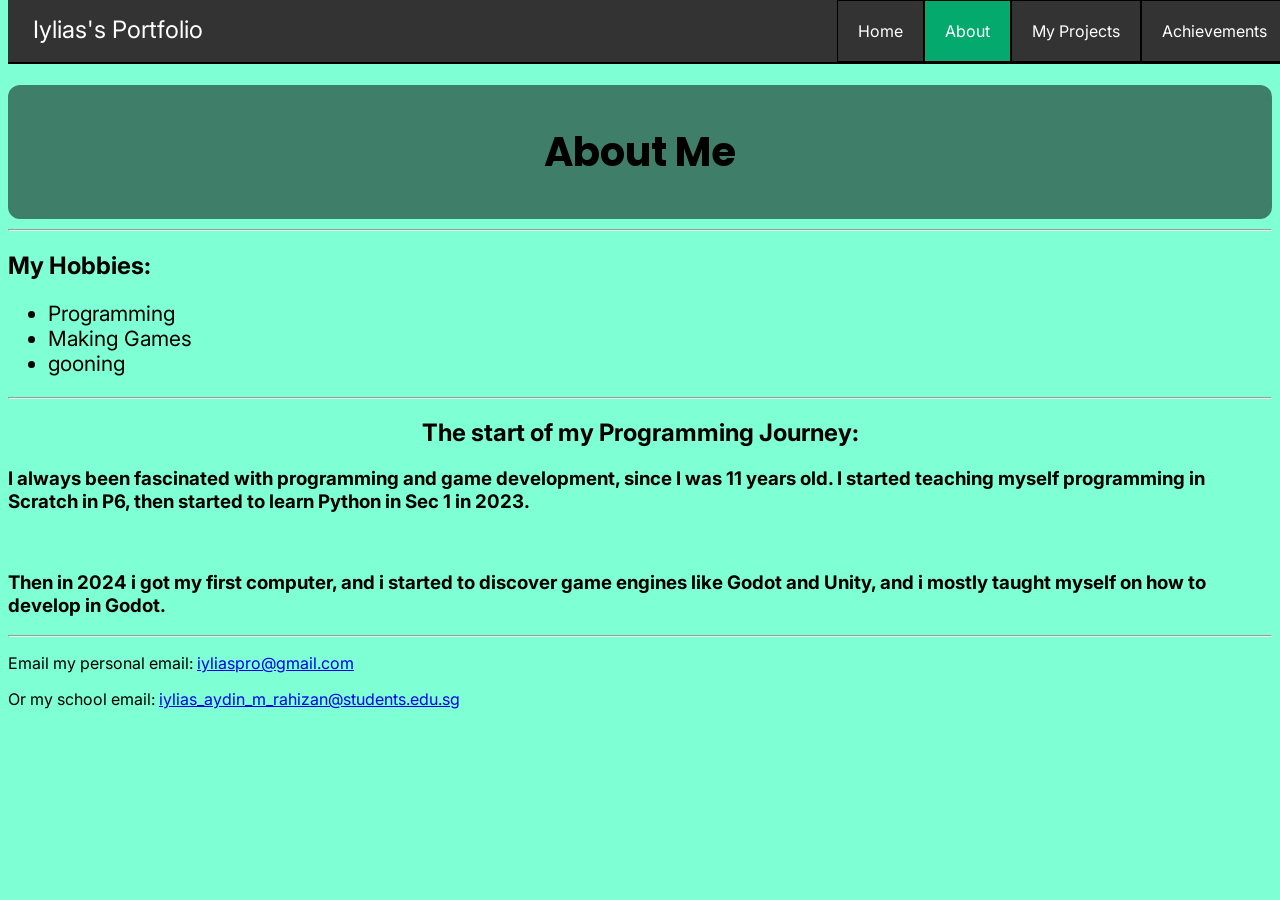
==== about.html @ bb9ad752 "All Unfinished html + images idk" ====
<!DOCTYPE html>
<html lang="en">
<head>
    <meta charset="UTF-8">
    <meta name="viewport" content="width=device-width, initial-scale=1.0">
    <title>Iylias's Portfolio</title>
    <link rel="stylesheet" href="about-styles.css">
    <link rel="stylesheet" href="navbar.css">
    <link rel="icon" type="image/x-icon" href="garry.jpg">
    <link href="https://fonts.googleapis.com/css2?family=Inter:wght@400;600&family=Poppins:wght@400;700&display=swap" rel="stylesheet">
</head>
<body>
    <nav>
        <ul class="navbar">
            <li class="title">Iylias's Portfolio</li>
            <li><a href="achievements.html">Achievements</a></li>
            <li><a href="projects.html">My Projects</a></li>
            <li><a href="about.html" class="active">About</a></li>
            <li><a href="home.html">Home</a></li>
        </ul>
    </nav>
    <header>
        <div class="text-box centered-text-box">
            <h1>About Me</h1>
        </div>
    </header>
    <hr>
    <section class="first-section">
        <h1>My Hobbies:</h1>
        <ul style="font-size: 21px;">
            <li>Programming</li>
            <li>Making Games</li>
            <li>gooning</li>
        </ul>
    </section>
    <hr>
    <section class="story-section">
        <div>
            <h1 style="text-align: center;">The start of my Programming Journey: </h1>
            <h3>I always been fascinated with programming and game development, since I was 11 years old. I started teaching myself programming in Scratch in P6, then started to learn Python in Sec 1 in 2023.</h3>
            <br>
            <h3>Then in 2024 i got my first computer, and i started to discover game engines like Godot and Unity, and i mostly taught myself on how to develop in Godot.</h3>
        </div>
    </section>

    <footer>
        <hr>
        <p>Email my personal email: <a href="mailto:iyliaspro@gmail.com">iyliaspro@gmail.com</a></p>
        <p>Or my school email: <a href="mailto:iylias_aydin_m_rahizan@students.edu.sg">iylias_aydin_m_rahizan@students.edu.sg</a></p>
    </footer>
</body>
</html>
---- about-styles.css ----
header {
    margin-top: 85px;
}

header h1 {
    font-size: 40px;
    font-family: 'Poppins', sans-serif;
}

body {
    background-color: aquamarine;
    font-family: 'Inter', sans-serif;
}

.text-box {
    background: rgba(0, 0, 0, 0.5);
    padding: 10px;
    border-radius: 12px;
    display: inline-block;
    margin-bottom: 10px;
}


.centered-text-box {
    display: block;          
    text-align: center;      
    margin-left: auto;       
    margin-right: auto;
}
---- navbar.css ----
/*body {
    font-family: 'Helvetica';
}*/

.active {
    background-color: #04AA6D;
}

.navbar {
    list-style-type: none;
    position: fixed;
    top: 0;
    margin: 0;
    padding: 0;
    width: 100%;
    border-bottom: 2px solid black;
    background-color: #333;
    z-index: 9999;
}

.navbar li {
    float: right;
    border: 1px solid black;
}

.navbar li.title {
    float: left;
    border: none;
    color: white;
    font-size: 150%;
    margin-left: 25px;
    line-height: 60px;
}

.navbar li a {
    display: block;
    text-decoration: none;
    padding: 20px;
    color: white;
    transform: translate(0, 0);
    transition: all 0.7s;
    position: relative;
}


.navbar li a:hover:not(.active) {
    transform: translate(0, 10px);
    background-color: grey;
    box-shadow: 0 -10px 5px powderblue;
}
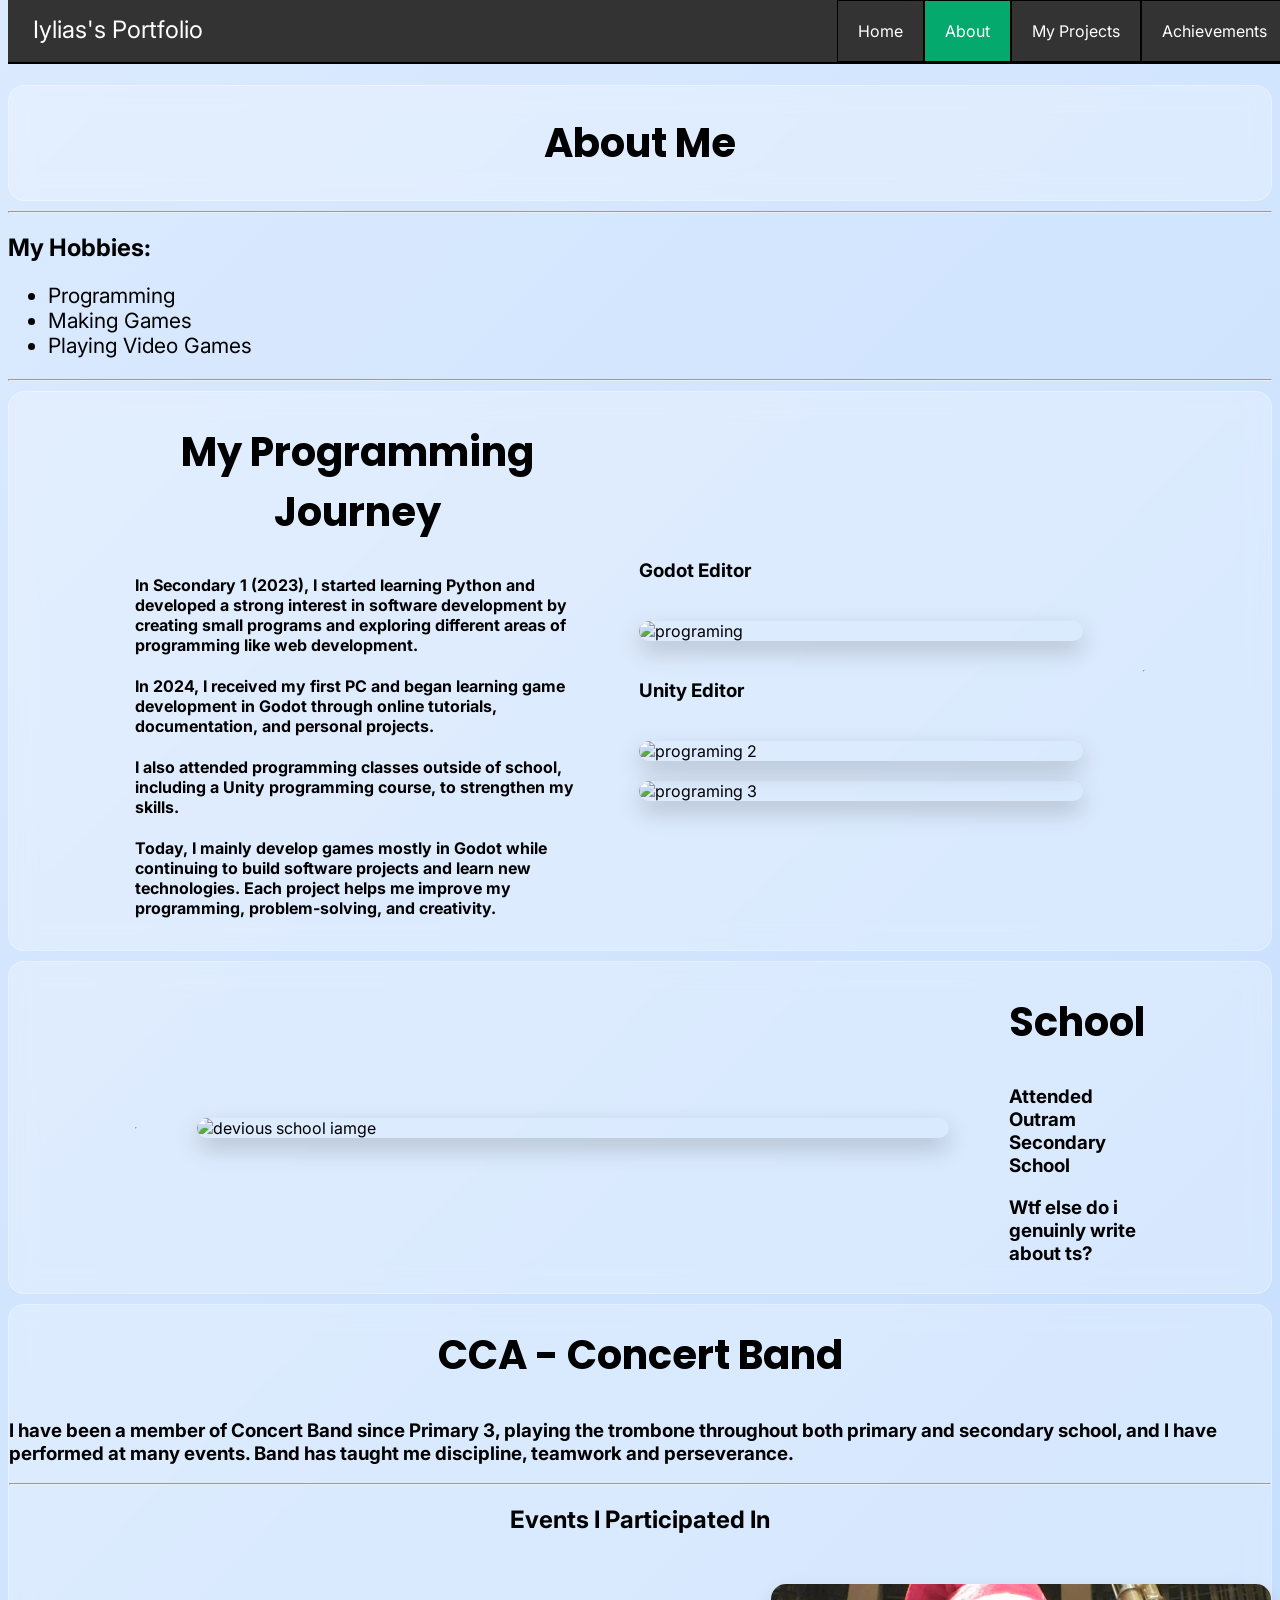
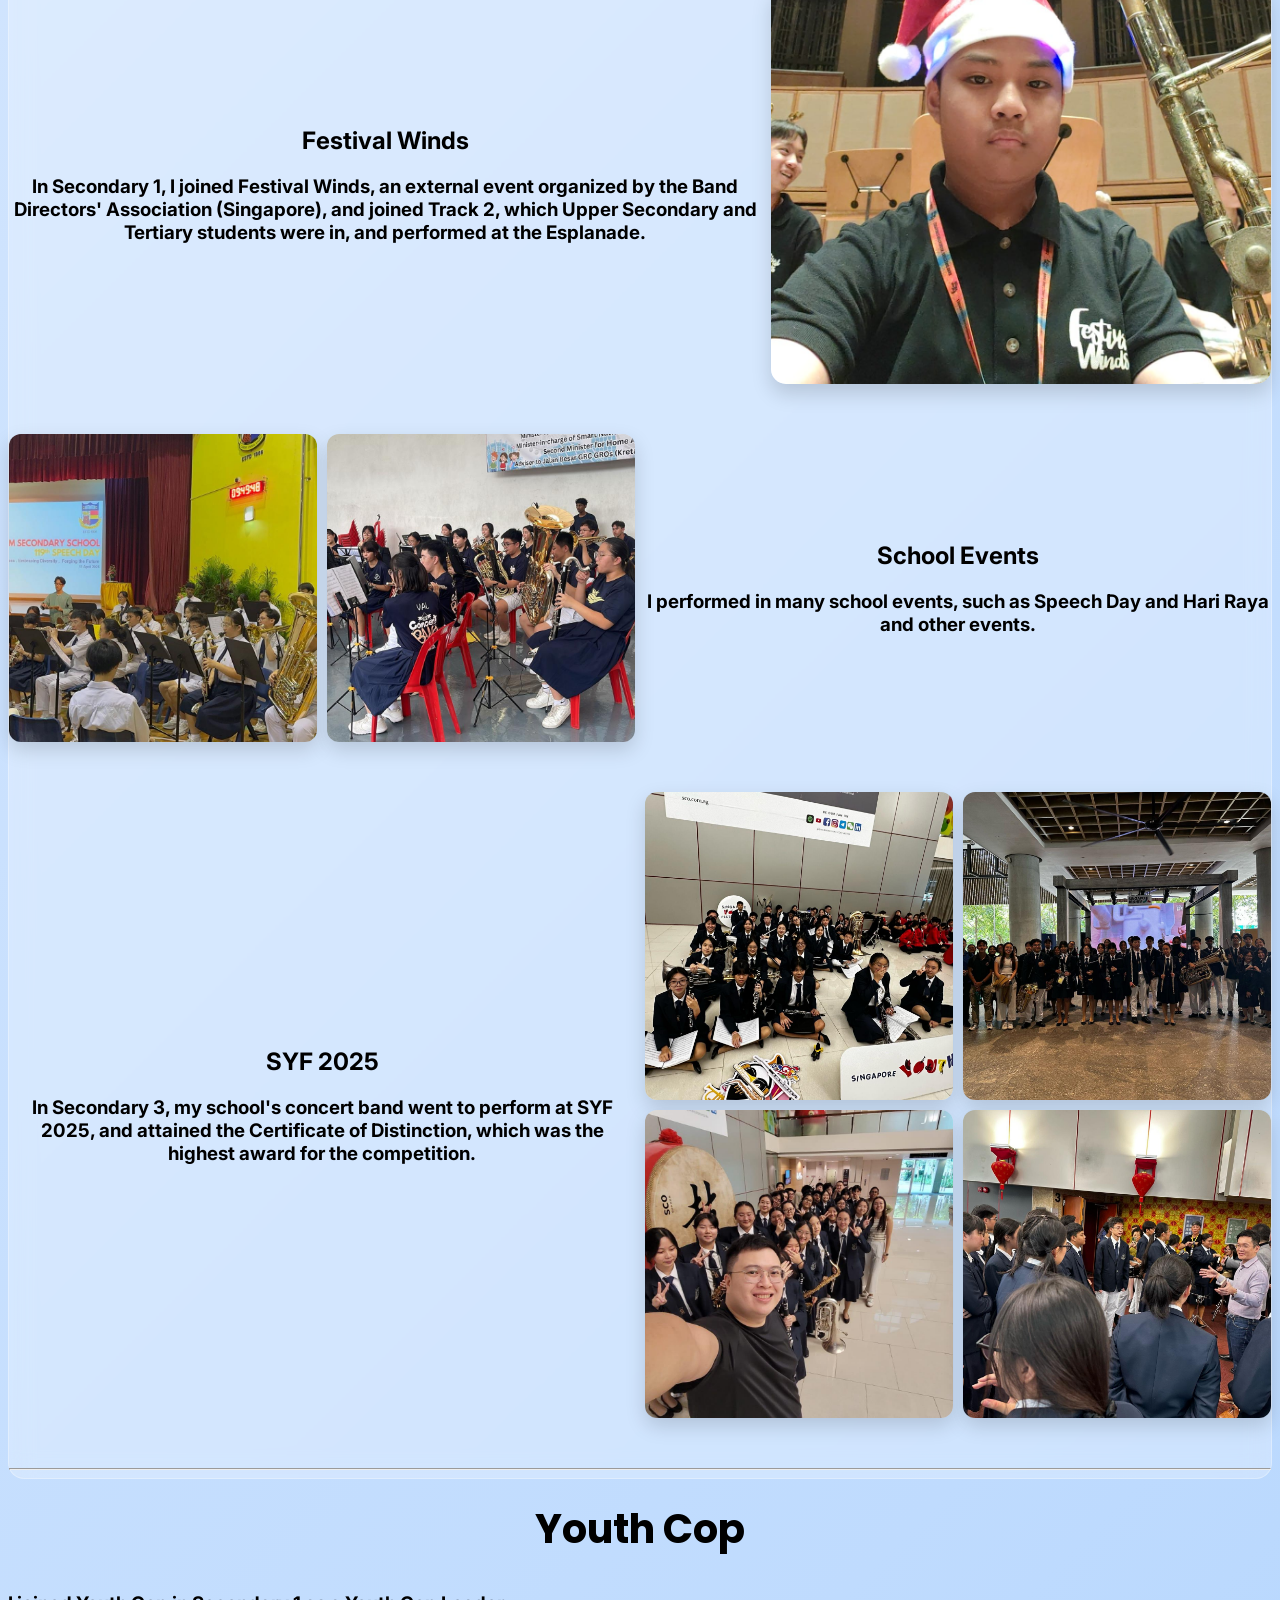
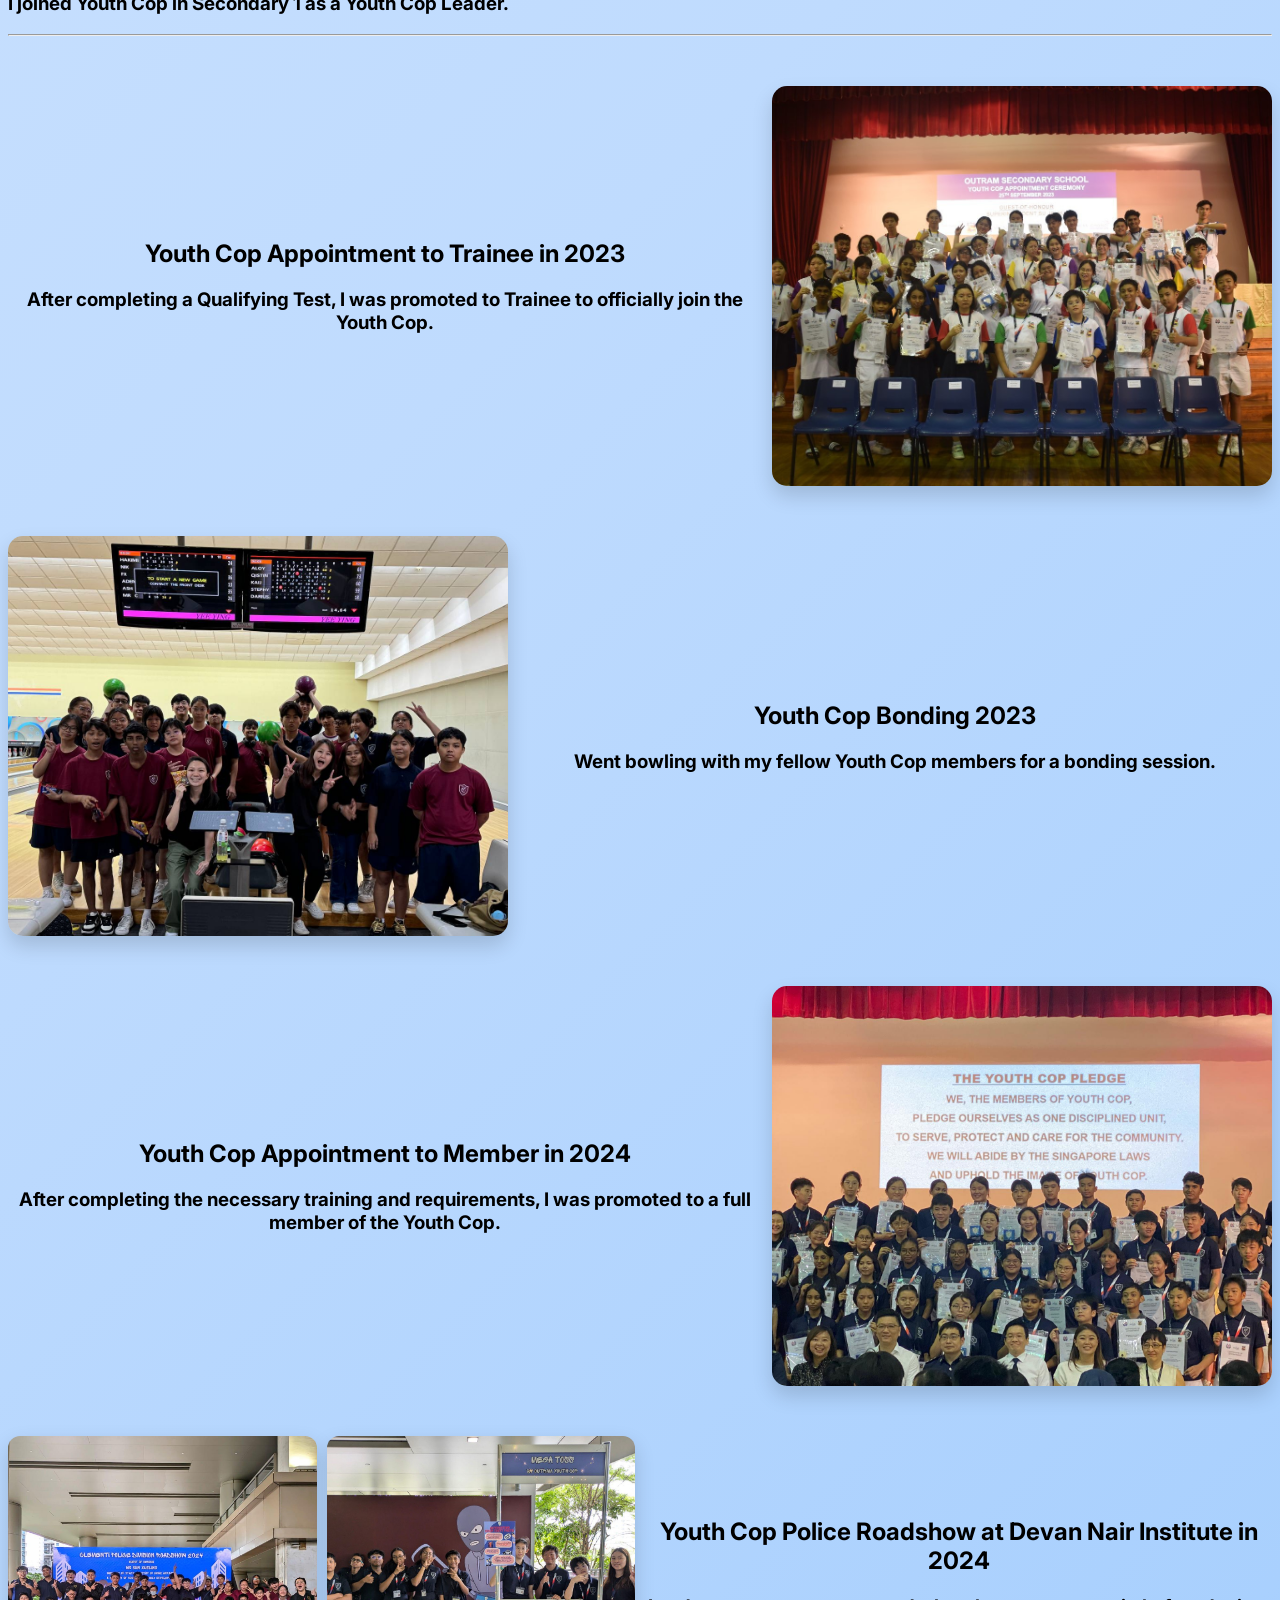
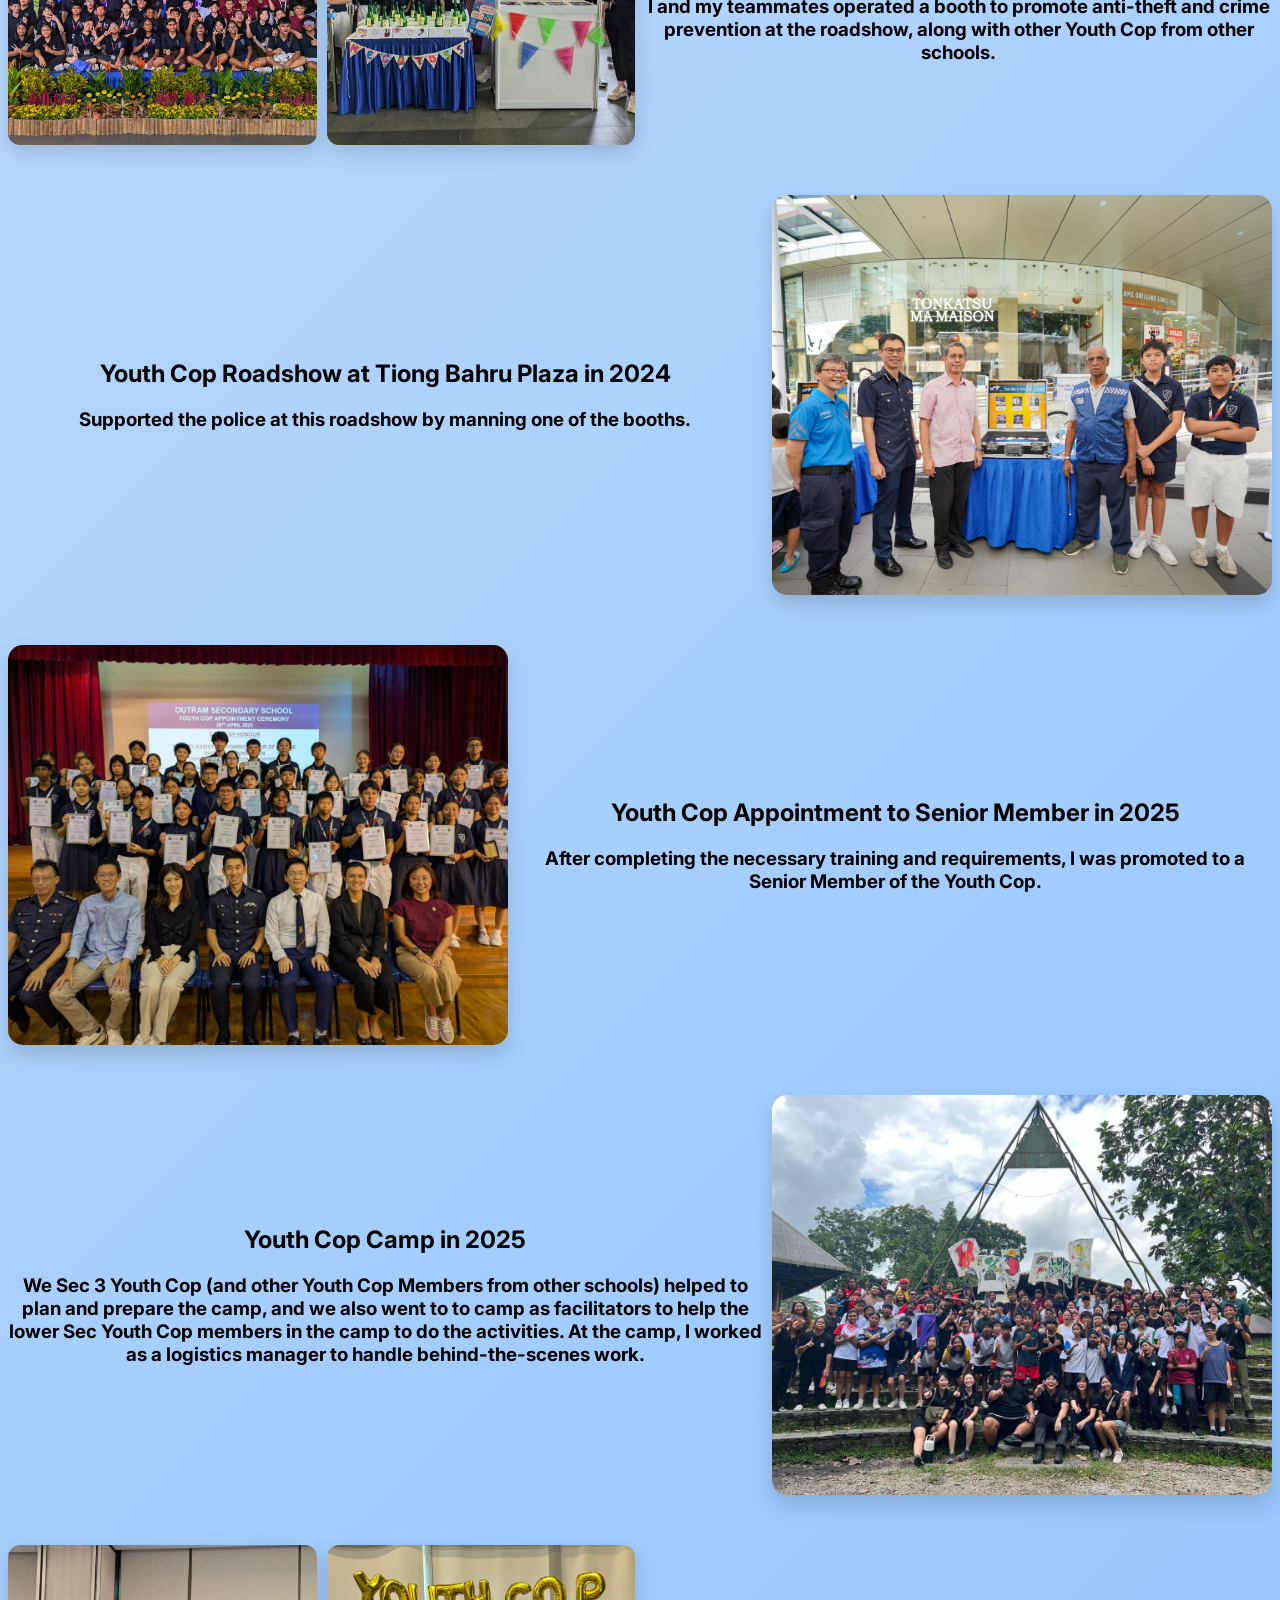
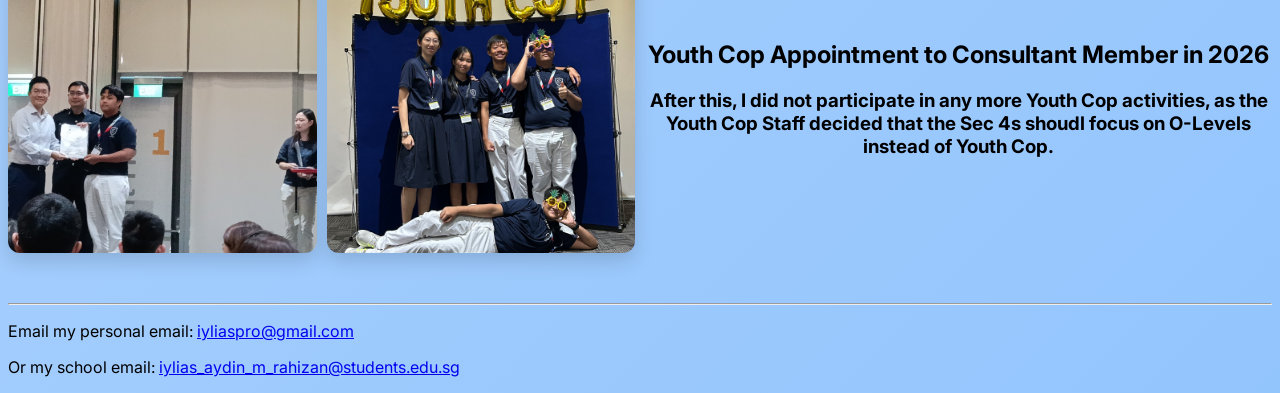
==== commit 641c72b8: "Added images and updated about and projects page thats it" ====
--- a/about.html
+++ b/about.html
@@ -16,7 +16,7 @@
             <li><a href="achievements.html">Achievements</a></li>
             <li><a href="projects.html">My Projects</a></li>
             <li><a href="about.html" class="active">About</a></li>
-            <li><a href="home.html">Home</a></li>
+            <li><a href="index.html">Home</a></li>
         </ul>
     </nav>
     <header>
@@ -30,16 +30,212 @@
         <ul style="font-size: 21px;">
             <li>Programming</li>
             <li>Making Games</li>
-            <li>gooning</li>
+            <li>Playing Video Games</li>
         </ul>
     </section>
     <hr>
-    <section class="story-section">
-        <div>
-            <h1 style="text-align: center;">The start of my Programming Journey: </h1>
-            <h3>I always been fascinated with programming and game development, since I was 11 years old. I started teaching myself programming in Scratch in P6, then started to learn Python in Sec 1 in 2023.</h3>
-            <br>
-            <h3>Then in 2024 i got my first computer, and i started to discover game engines like Godot and Unity, and i mostly taught myself on how to develop in Godot.</h3>
+    <section class="info-section">
+        <div class="text">
+            <h1 class="section-title">My Programming Journey</h1>
+            <h4>
+                In Secondary 1 (2023), I started learning Python and developed a strong interest in software development by creating small programs and exploring different areas of programming like web development.
+            </h4>
+
+            <h4>
+                In 2024, I received my first PC and began learning game development in Godot through online tutorials, documentation, and personal projects.
+            </h4>
+
+            <h4>
+                I also attended programming classes outside of school, including a Unity programming course, to strengthen my skills.
+            </h4>
+
+            <h4>
+                Today, I mainly develop games mostly in Godot while continuing to build software projects and learn new technologies. Each project helps me improve my programming, problem-solving, and creativity.
+            </h4>
+        </div>
+        <div class="img-column">
+            <h3>Godot Editor</h3>
+            <img src="Screenshots/godot editor screenshot .png" alt="programing">
+            <h3>Unity Editor</h3>
+            <img src="Screenshots/Unity Editor Screenshot.png" alt="programing 2">
+            <img src="Screenshots/unity code screenshot.png" alt="programing 3">
+        </div>
+    
+        <hr>
+    </section>
+
+    <section class="info-section reverse">
+        <div class="text">
+            <h1 class="section-title">School</h1>
+            <h3>Attended Outram Secondary School</h3>
+            <h3>Wtf else do i genuinly write about ts?</h3>
+        </div>
+        <img alt="devious school iamge">
+        <hr>
+    </section>
+
+    <section class="CCA-section">
+        <!-- <div class="text">
+            <h1 class="section-title">CCA - Concert Band</h1>
+            <h3>I have been in the Concert Band CCA since I was in Primary 3, and I played the Trombone, even in Secondary School.</h3>
+            <h3>I was pretty good at playing the Trombone, so in Secondary 1 I joined the Festival Winds, which was an external event
+                organized by the Band Directors' Association (Singapore), and joined Track 2, which Upper Secondary and Tertiary students were in, 
+                and performed at the Esplanade.
+            </h3>
+            <h3>I performed in many school events, such as Speech Day and Hari Raya.</h3>
+            <h3>Then in Secondary 3, my school's concert band went to perform at SYF 2025, and attained the 
+                Certificate of Distinction, which was the highest award for the competition.
+            </h3>
+        </div> -->
+
+        <h1 class="section-title">CCA - Concert Band</h1>
+        
+        <div class="cca-intro">
+            <h3>
+                I have been a member of Concert Band since Primary 3, playing the
+            trombone throughout both primary and secondary school, and I have performed at many events. Band has
+            taught me discipline, teamwork and perseverance.
+            </h3>
+        </div>
+        <hr>
+        <h1 style="text-align: center;"> Events I Participated In</h1>
+        <div class="cca-event">
+            <div class="event-text">
+                <h1>Festival Winds</h1>
+                <h3>
+                    In Secondary 1, I joined Festival Winds, an external event organized by the Band Directors' Association (Singapore), 
+                    and joined Track 2, which Upper Secondary and Tertiary students were in, and performed at the Esplanade.
+                </h3>
+            </div>
+
+            <img src="Images/me at festival winds.jpeg" alt="me at festival winds">
+        </div>
+
+        <div class="cca-event reverse">
+            <div class="event-text">
+                <h1>School Events</h1>
+                <h3>
+                    I performed in many school events, such as Speech Day and Hari Raya and other events.
+                </h3>
+            </div>
+
+            <div class="img-grid">
+                <img src="Images/band speech day.jpeg" alt="me at speech day">
+                <img src="Images/band event 2.jpeg" alt="me at hari raya">
+            </div>
+        </div>
+
+        <div class="cca-event">
+            <div class="event-text">
+                <h1>SYF 2025</h1>
+                <h3>
+                    In Secondary 3, my school's concert band went to perform at SYF 2025, and attained the 
+                    Certificate of Distinction, which was the highest award for the competition.
+                </h3>
+            </div>
+
+           <div class="img-grid">
+                <img src="Images/band syf 1.jpeg" alt="me at SYF 2025">
+                <img src="Images/band syf 2.jpeg" alt="me at SYF 2025">
+                <img src="Images/band syf 3.jpeg" alt="me at SYF 2025">
+                <img src="Images/band image 4.jpeg" alt="me at SYF 2025">
+            </div>
+        </div>
+        <hr>
+    </section>
+
+    <section class="cca-section">
+        <h1 class="section-title">Youth Cop</h1>
+        <div class="cca-intro">
+            <h3>I joined Youth Cop in Secondary 1 as a Youth Cop Leader.</h3>
+        </div>
+        <hr>
+        <div class="cca-event">
+            <div class="event-text">
+                <h1>Youth Cop Appointment to Trainee in 2023</h1>
+                <h3>After completing a Qualifying Test, I was promoted to Trainee to officially join the Youth Cop.</h3>
+            </div>
+
+            <img src="Images/ycop trainee appt.jpeg" alt="me at youth cop appointment">
+        </div>
+
+        <div class="cca-event reverse">
+            <div class="event-text">
+                <h1>Youth Cop Bonding 2023</h1>
+                <h3>Went bowling with my fellow Youth Cop members for a bonding session.</h3>
+            </div>
+
+            <img src="Images/ycop 2023 bonding.jpeg" alt="me at youth cop bonding">
+        </div>
+
+        <div class="cca-event">
+            <div class="event-text">
+                <h1>Youth Cop Appointment to Member in 2024</h1>
+                <h3>After completing the necessary training and requirements, I was promoted to a full member of the Youth Cop.</h3>
+            </div>
+
+            <img src="Images/ycop member appt.jpg" alt="me at youth cop member appointment">
+        </div>
+
+        <div class="cca-event reverse">
+            <div class="event-text">
+                <h1>Youth Cop Police Roadshow at Devan Nair Institute in 2024</h1>
+                <h3>I and my teammates operated a booth to promote 
+                    anti-theft and crime prevention at the roadshow, 
+                    along with other Youth Cop from other schools.
+                </h3>
+            </div>
+
+            <div class="img-grid">
+                <img src="Images/ycop police roadshow at devan nair.jpeg" alt="me at youth cop roadshow">
+                <img src="Images/ycop police roadshow at dn booth.jpeg" alt="me at youth cop roadshow">
+            </div>
+        </div>
+
+        <div class="cca-event">
+            <div class="event-text">
+                <h1>Youth Cop Roadshow at Tiong Bahru Plaza in 2024</h1>
+                <h3>Supported the police at this roadshow by manning one of the booths.</h3>
+            </div>
+
+            <img src="Images/ycop roadshow at TBP.jpeg" alt="me at youth cop roadshow at TBP">
+        </div>
+
+        <div class="cca-event reverse">
+            <div class="event-text">
+                <h1>Youth Cop Appointment to Senior Member in 2025</h1>
+                <h3>After completing the necessary training and requirements, 
+                    I was promoted to a Senior Member of the Youth Cop.</h3>
+            </div>
+
+            <img src="Images/ycop senior appt.jpeg" alt="me at youth cop senior member appointment">
+        </div>
+
+        <div class="cca-event">
+            <div class="event-text">
+                <h1>Youth Cop Camp in 2025</h1>
+                <h3>We Sec 3 Youth Cop (and other Youth Cop Members from other schools)
+                    helped to plan and prepare the camp, and we also went to to camp 
+                    as facilitators to help the lower Sec Youth Cop members in the camp to 
+                    do the activities. At the camp, I worked as a logistics manager to handle
+                    behind-the-scenes work.
+                </h3>
+            </div>
+
+            <img src="Images/ycop camp 2025.jpg" alt="me at youth cop camp">
+        </div>
+
+        <div class="cca-event reverse">
+            <div class="event-text">
+                <h1>Youth Cop Appointment to Consultant Member in 2026</h1>
+                <h3>After this, I did not participate in any more Youth Cop activities, as the Youth Cop Staff decided that the Sec 4s shoudl 
+                    focus on O-Levels instead of Youth Cop.
+                </h3>
+            </div>
+            <div class="img-grid">
+                <img src="Images/ycop consultant appt 2.jpeg" alt="me on stage or smth">
+                <img src="Images/ycop consultant image 1.jpg" alt="me with the bluds">
+            </div>
         </div>
     </section>
 
--- a/about-styles.css
+++ b/about-styles.css
@@ -8,22 +8,139 @@
 }
 
 body {
-    background-color: aquamarine;
+    background: linear-gradient(135deg, #dbeafe, #bfdbfe, #93c5fd);
     font-family: 'Inter', sans-serif;
 }
 
-.text-box {
+/*.text-box {
     background: rgba(0, 0, 0, 0.5);
     padding: 10px;
     border-radius: 12px;
     display: inline-block;
     margin-bottom: 10px;
+}*/
+
+.text-box,
+.info-section,
+.CCA-section {
+    background: rgba(255,255,255,0.25);
+    backdrop-filter: blur(12px);
+    border: 1px solid rgba(255,255,255,0.3);
+    border-radius: 16px;
+    margin-top: 10px;
+    margin-bottom: 10px;
 }
-
 
 .centered-text-box {
     display: block;          
     text-align: center;      
     margin-left: auto;       
     margin-right: auto;
+}
+
+.section-title {
+    text-align: center;
+    font-size: 40px;
+    font-family: 'Poppins', sans-serif;
+    margin-top: 20px;
+}
+
+
+.info-section{
+    display:flex;
+    justify-content:space-between;
+    align-items:center;
+
+    gap:60px;
+
+    padding:10px 10%;
+}
+
+.info-section .text{
+    flex:1;
+}
+
+.info-section .image{
+    flex:1;
+}
+
+.info-section img{
+    width: 90%;
+    height: auto;
+    display: block;
+    border-radius: 15px;
+    box-shadow: 0 10px 25px rgba(0,0,0,.2);
+}
+
+.reverse{
+    flex-direction:row-reverse;
+}
+
+.img-column{ 
+    flex: 1;
+
+    display: flex;
+    flex-direction: column;
+    gap: 20px;
+}
+
+.img-column img{
+    width: 100%;
+    height: auto;
+    display: block;
+    border-radius: 15px;
+    box-shadow: 0 10px 25px rgba(0,0,0,.2);
+}
+
+.img-grid {
+    flex: 1;
+    display: grid;
+    grid-template-columns: repeat(2, 1fr);
+    gap: 10px;
+
+}
+
+.img-grid img {
+    width: 100%;
+    aspect-ratio: 1 / 1;
+    object-fit: cover;
+
+    border-radius: 12px;
+    box-shadow: 0 8px 20px rgba(0,0,0,.15);
+}
+
+/*.img-grid img:first-child {
+    grid-column: span 2;
+    aspect-ratio: 16 / 8;
+    object-position: center 90%;
+}*/
+
+.cca-event {
+    display: flex;
+    align-items: center;
+    gap: 10px;
+
+    margin: 50px 0;
+}
+
+.cca-event.reverse {
+    flex-direction: row-reverse;
+}
+
+.cca-event > img {
+    width: 500px;
+    height: 400px;
+    object-fit: cover;
+    object-position: center 70%;
+    border-radius: 15px;
+    box-shadow: 0 10px 20px rgba(0,0,0,.15);
+}
+
+.event-text {
+    flex: 1;
+}
+
+.event-text h1,
+.event-text h3 {
+    text-align: center;
 }
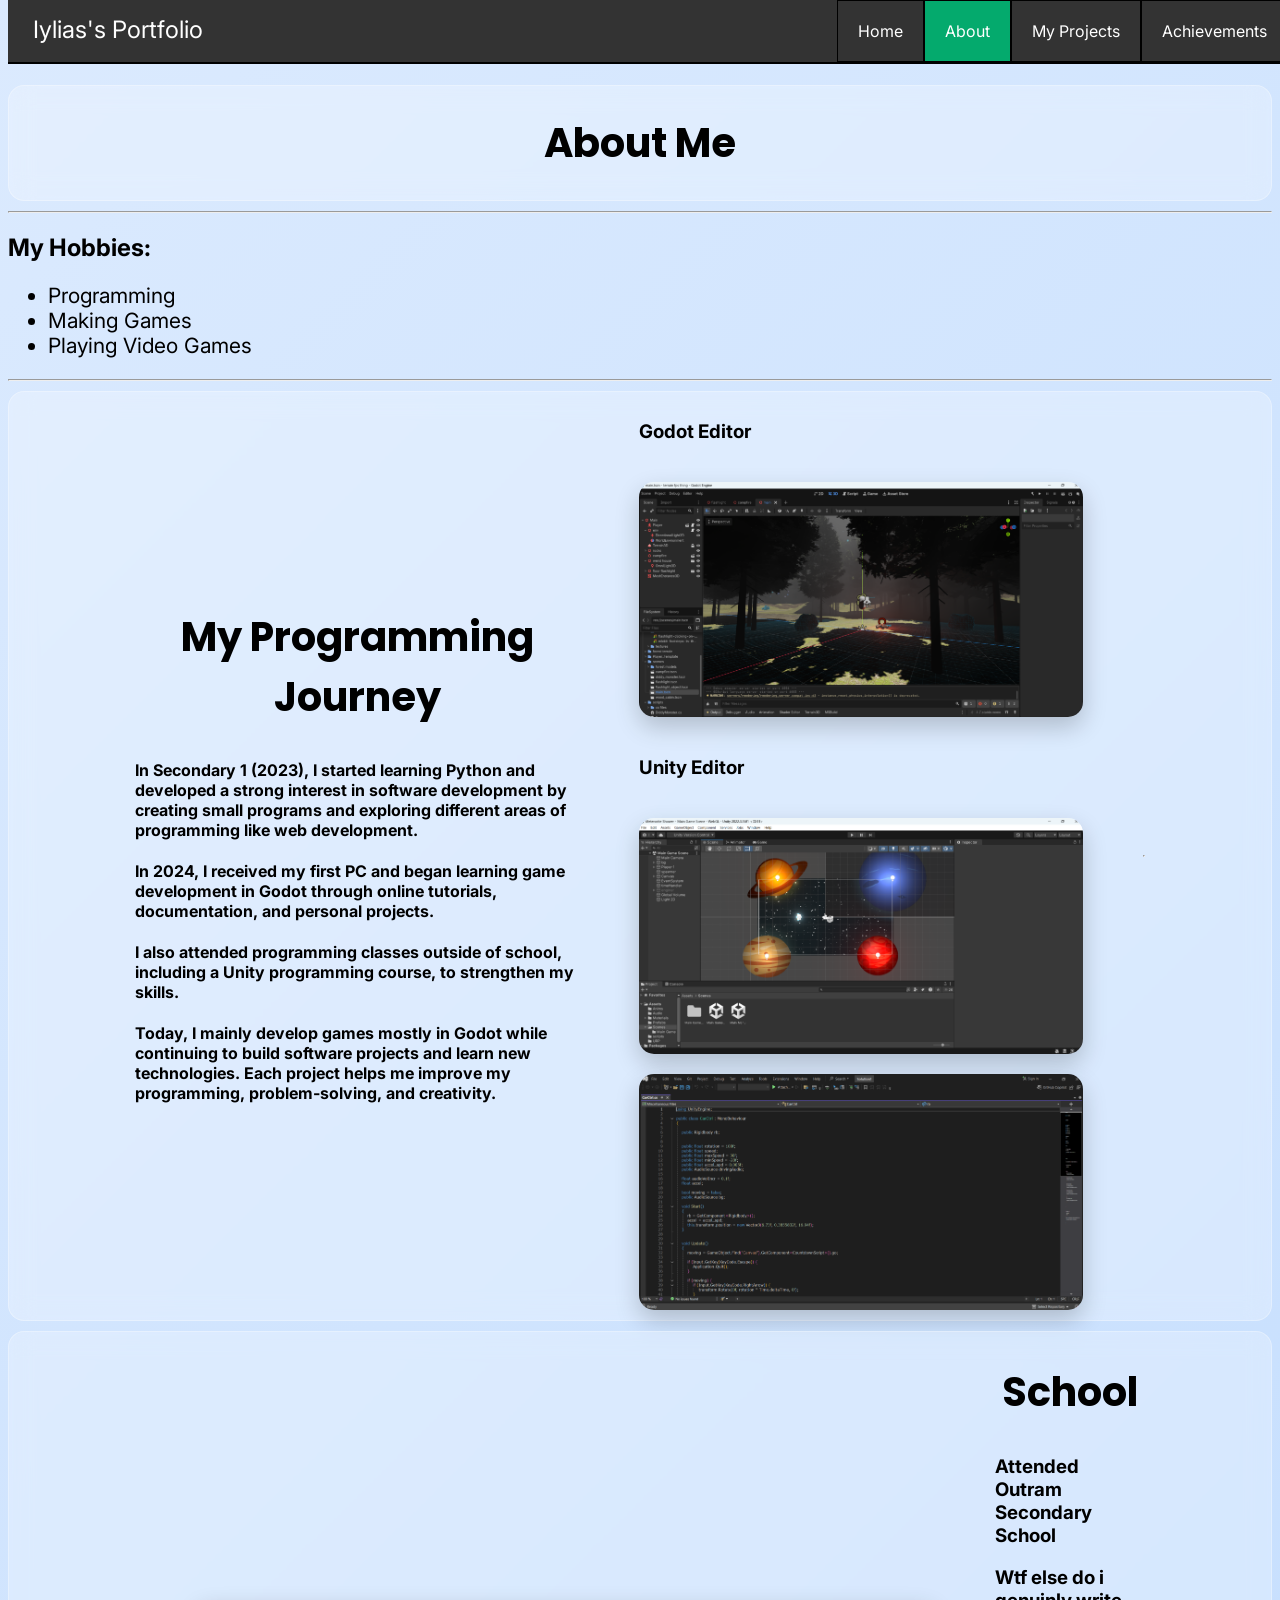
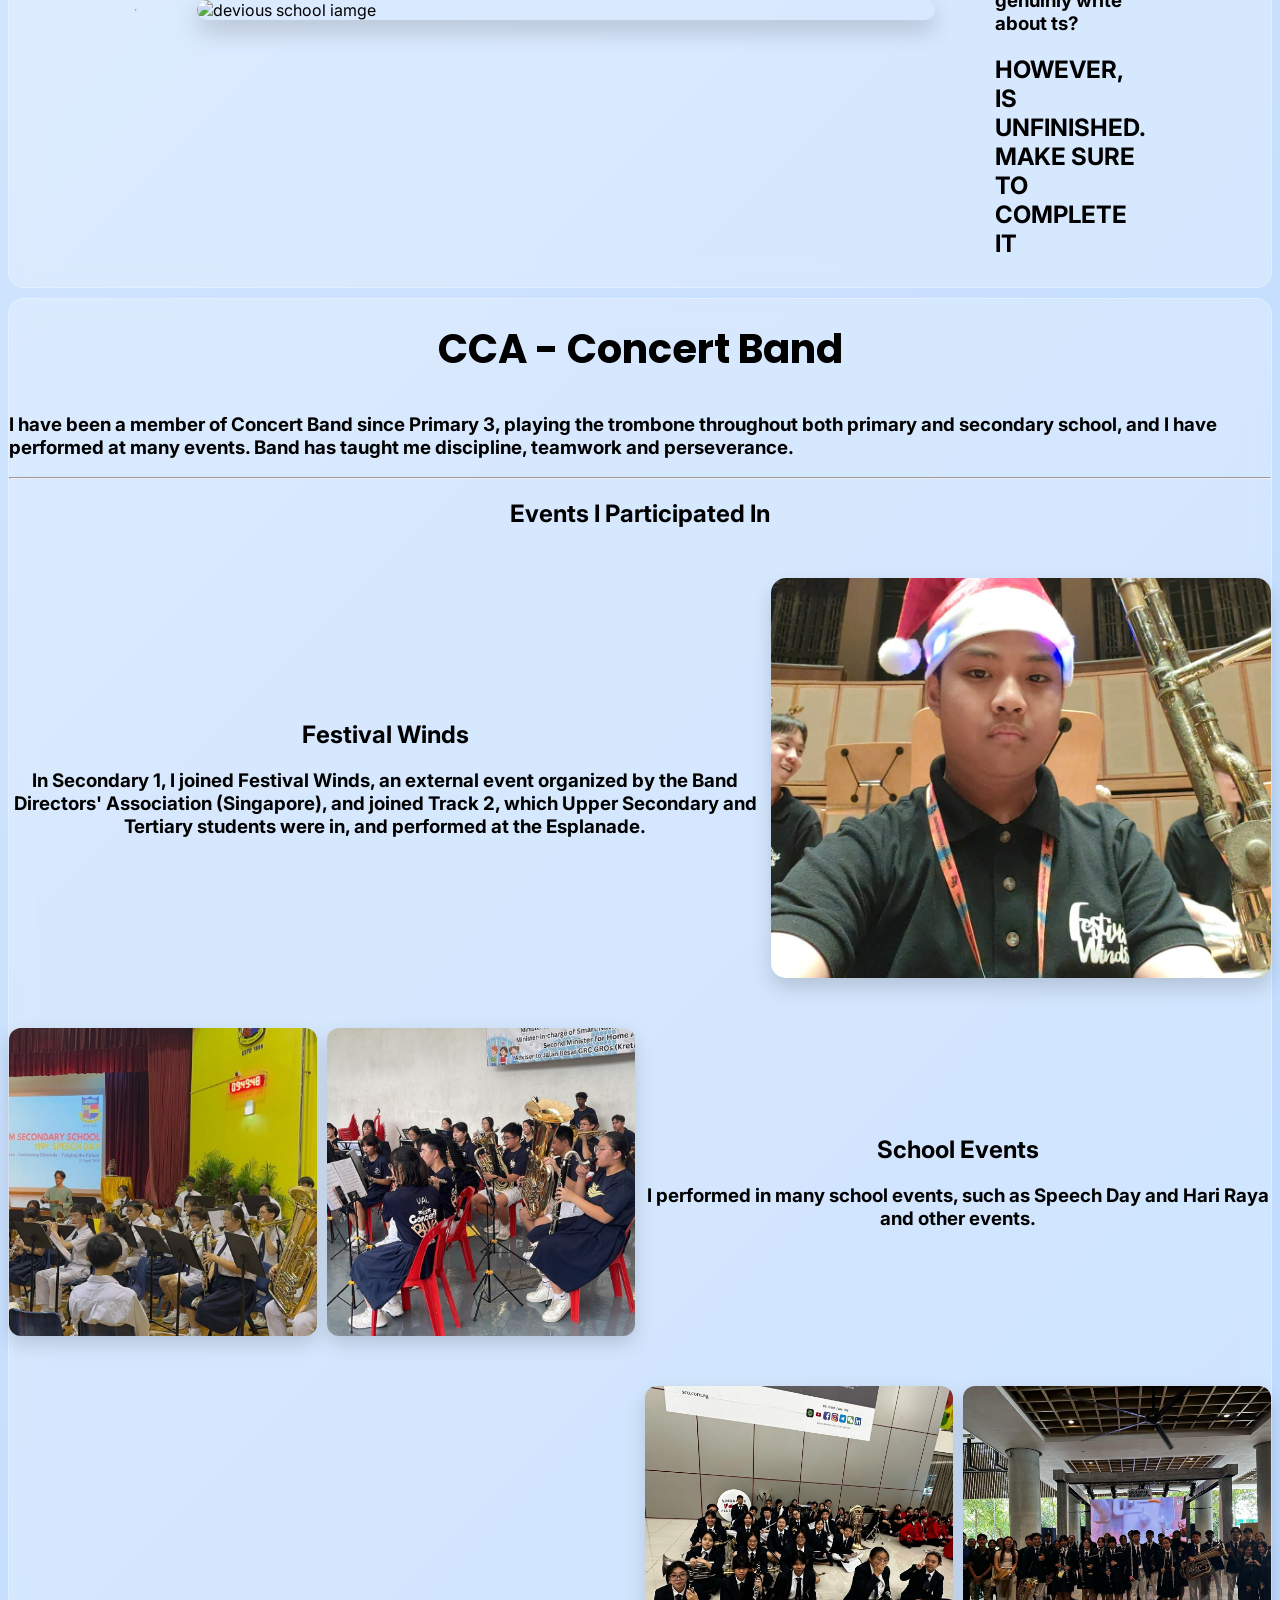
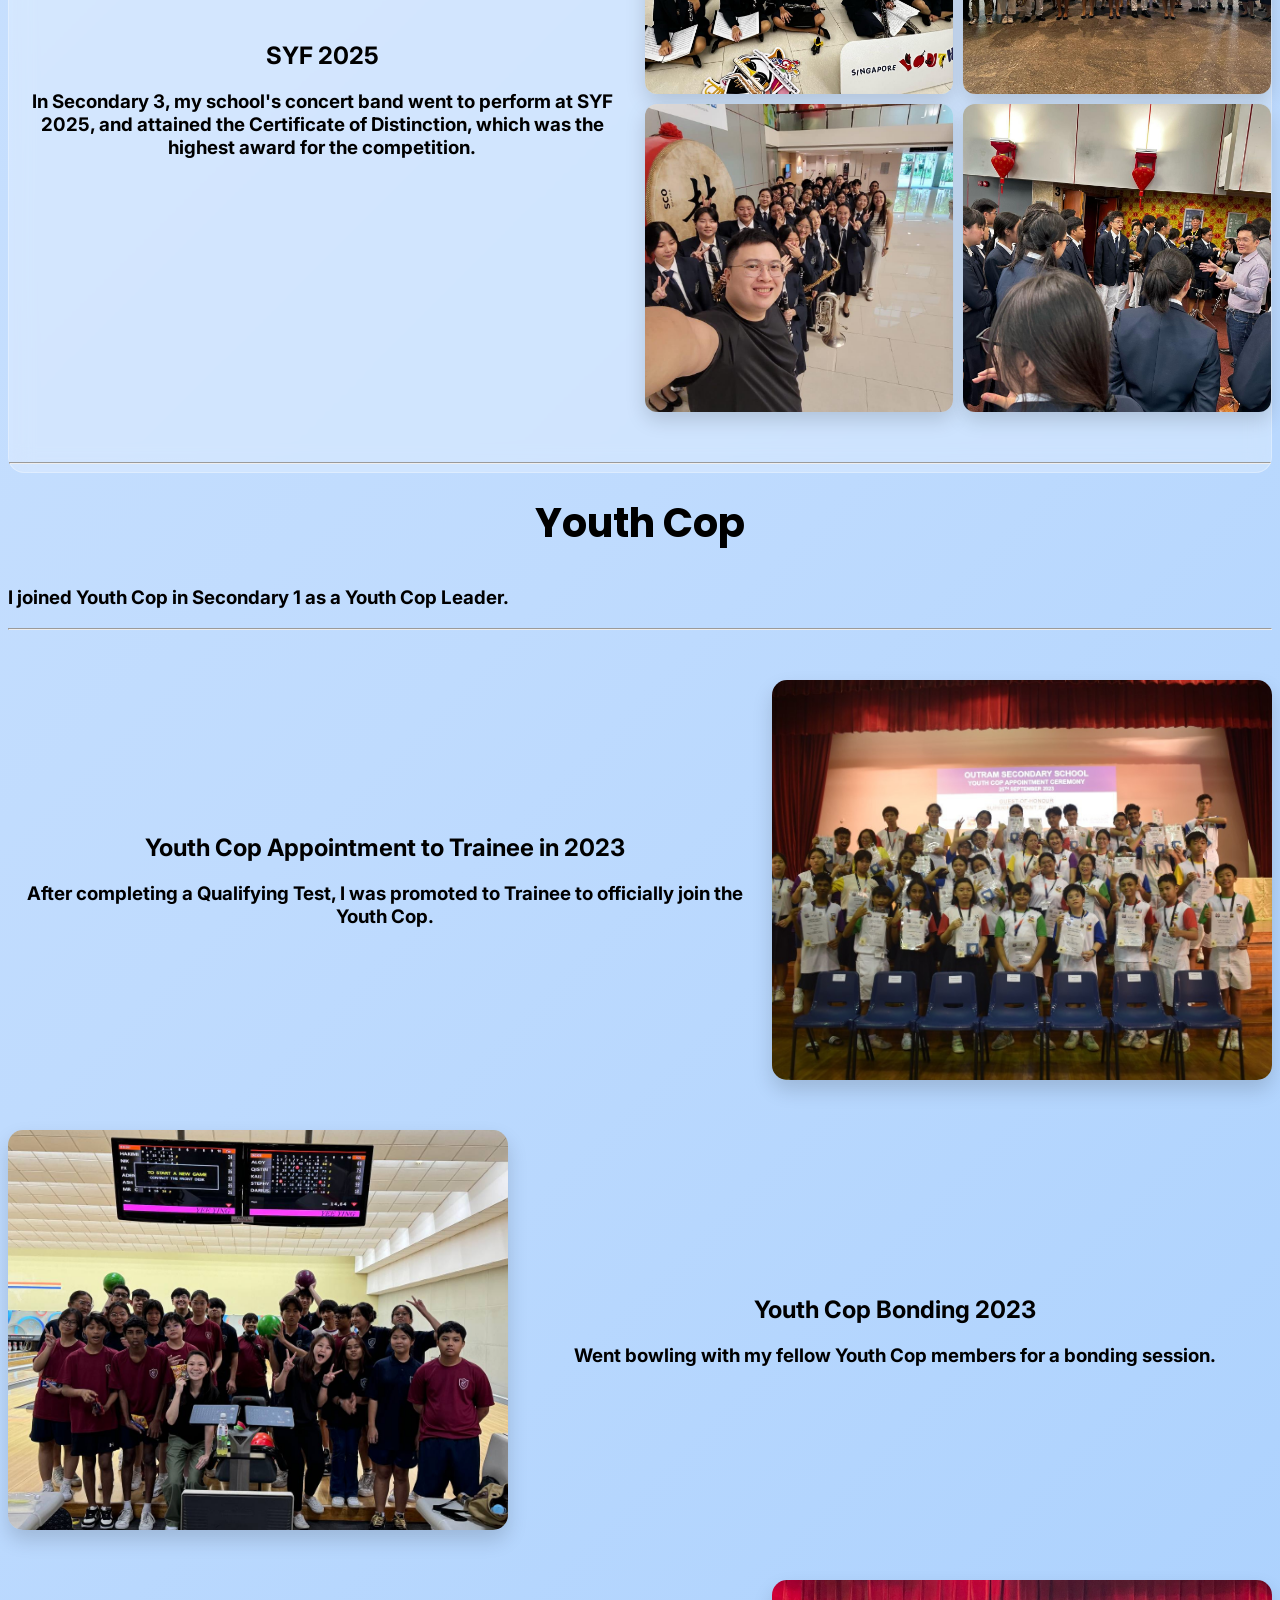
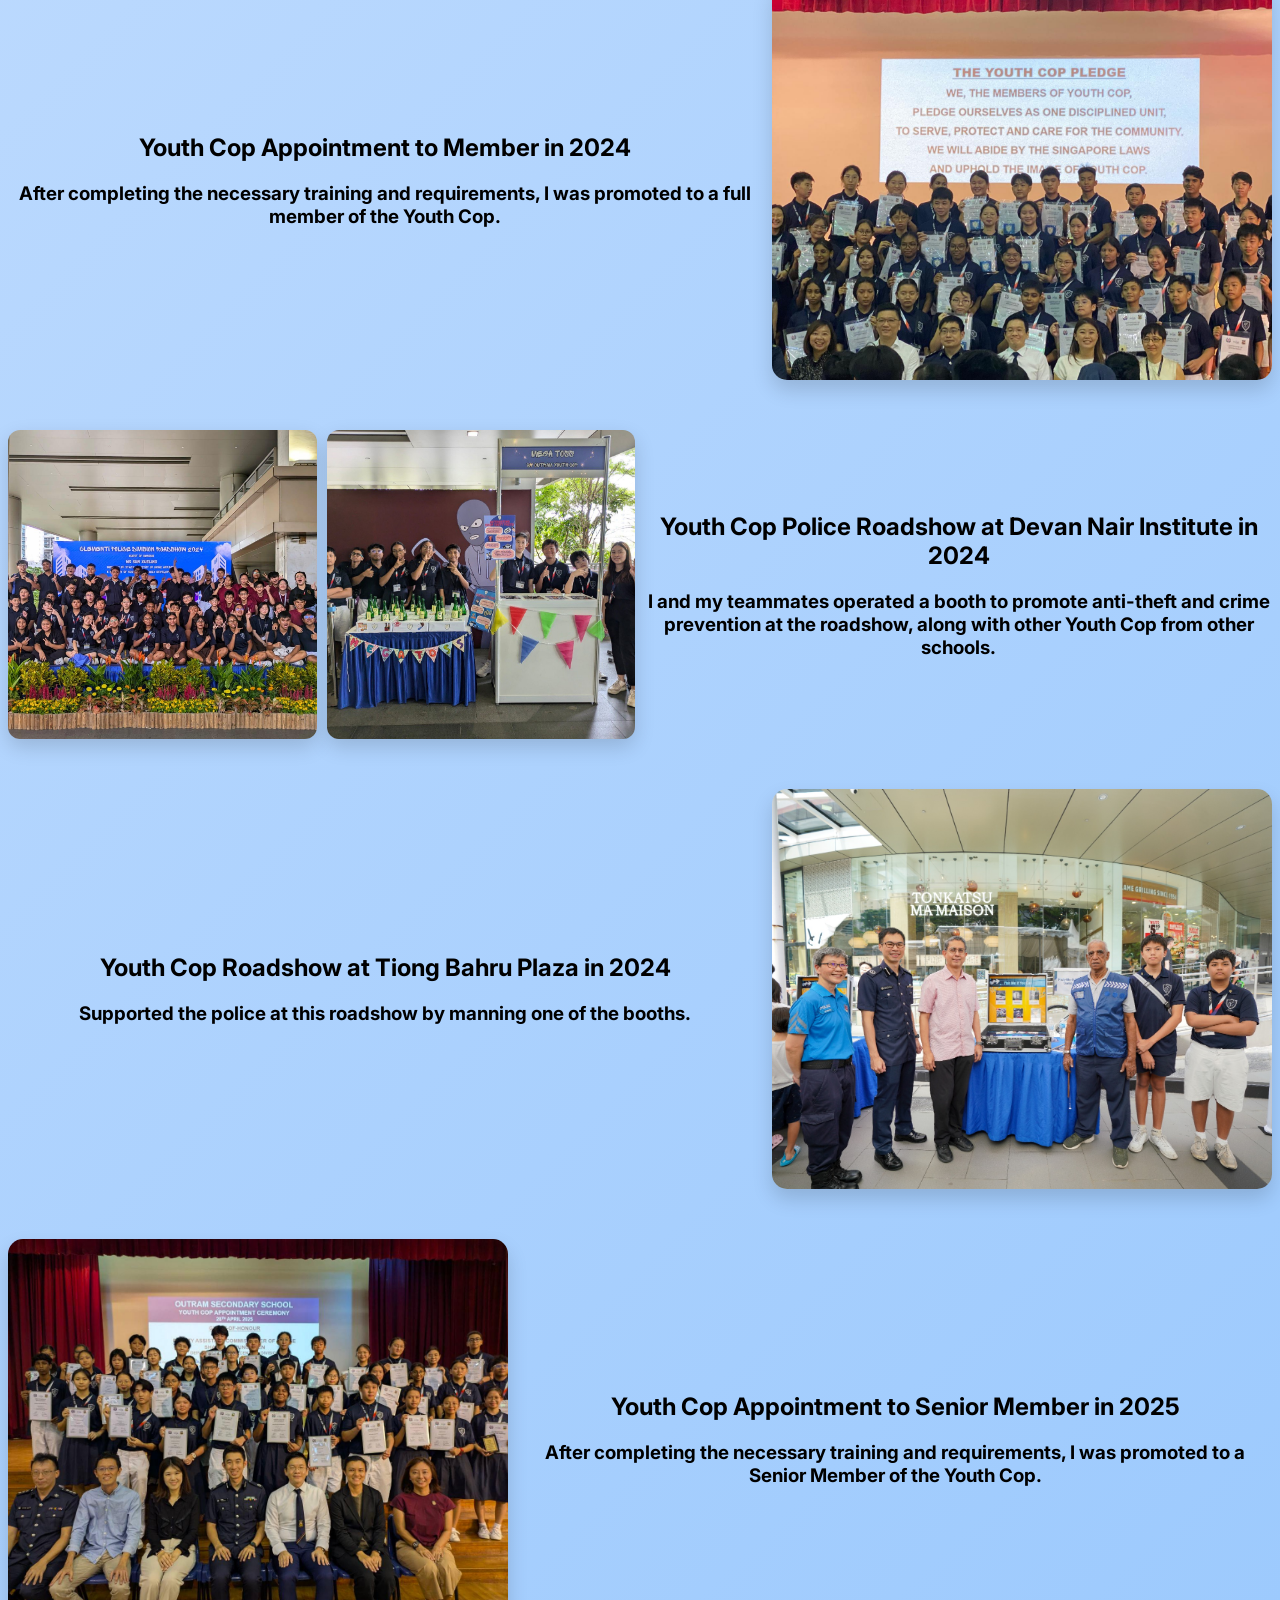
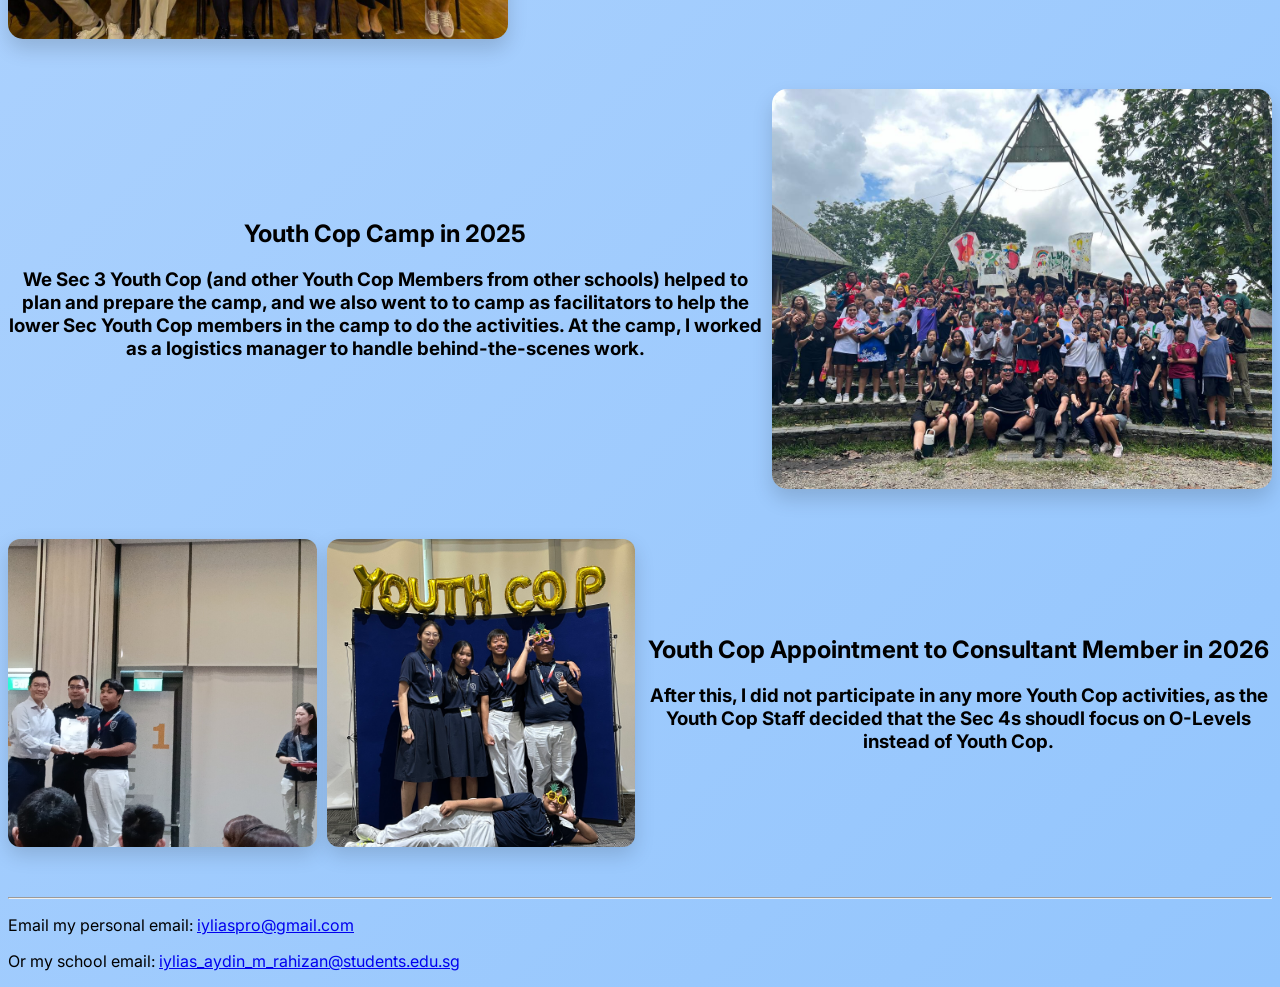
==== commit 2d6ff394: "short update added new screeshot images and small updates" ====
--- a/about.html
+++ b/about.html
@@ -69,6 +69,7 @@
             <h1 class="section-title">School</h1>
             <h3>Attended Outram Secondary School</h3>
             <h3>Wtf else do i genuinly write about ts?</h3>
+            <h1>HOWEVER, IS UNFINISHED. MAKE SURE TO COMPLETE IT</h1>
         </div>
         <img alt="devious school iamge">
         <hr>
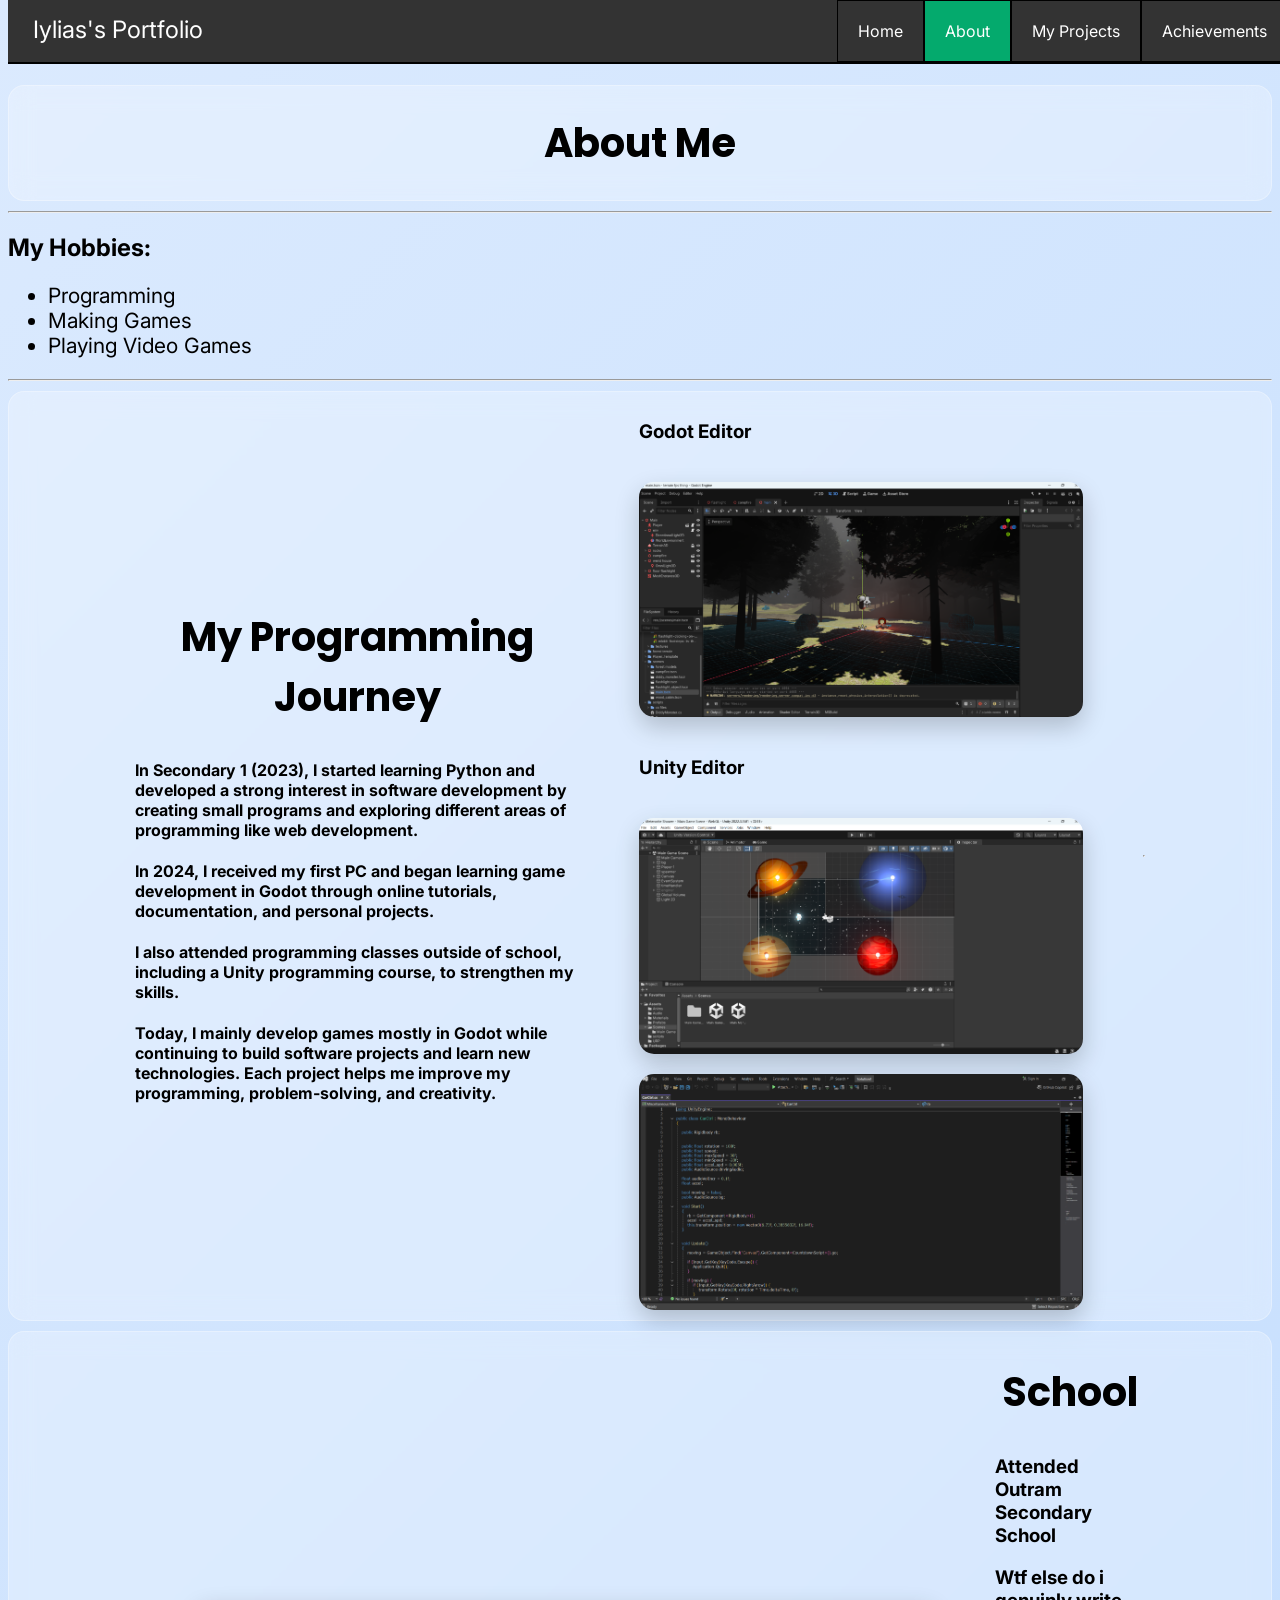
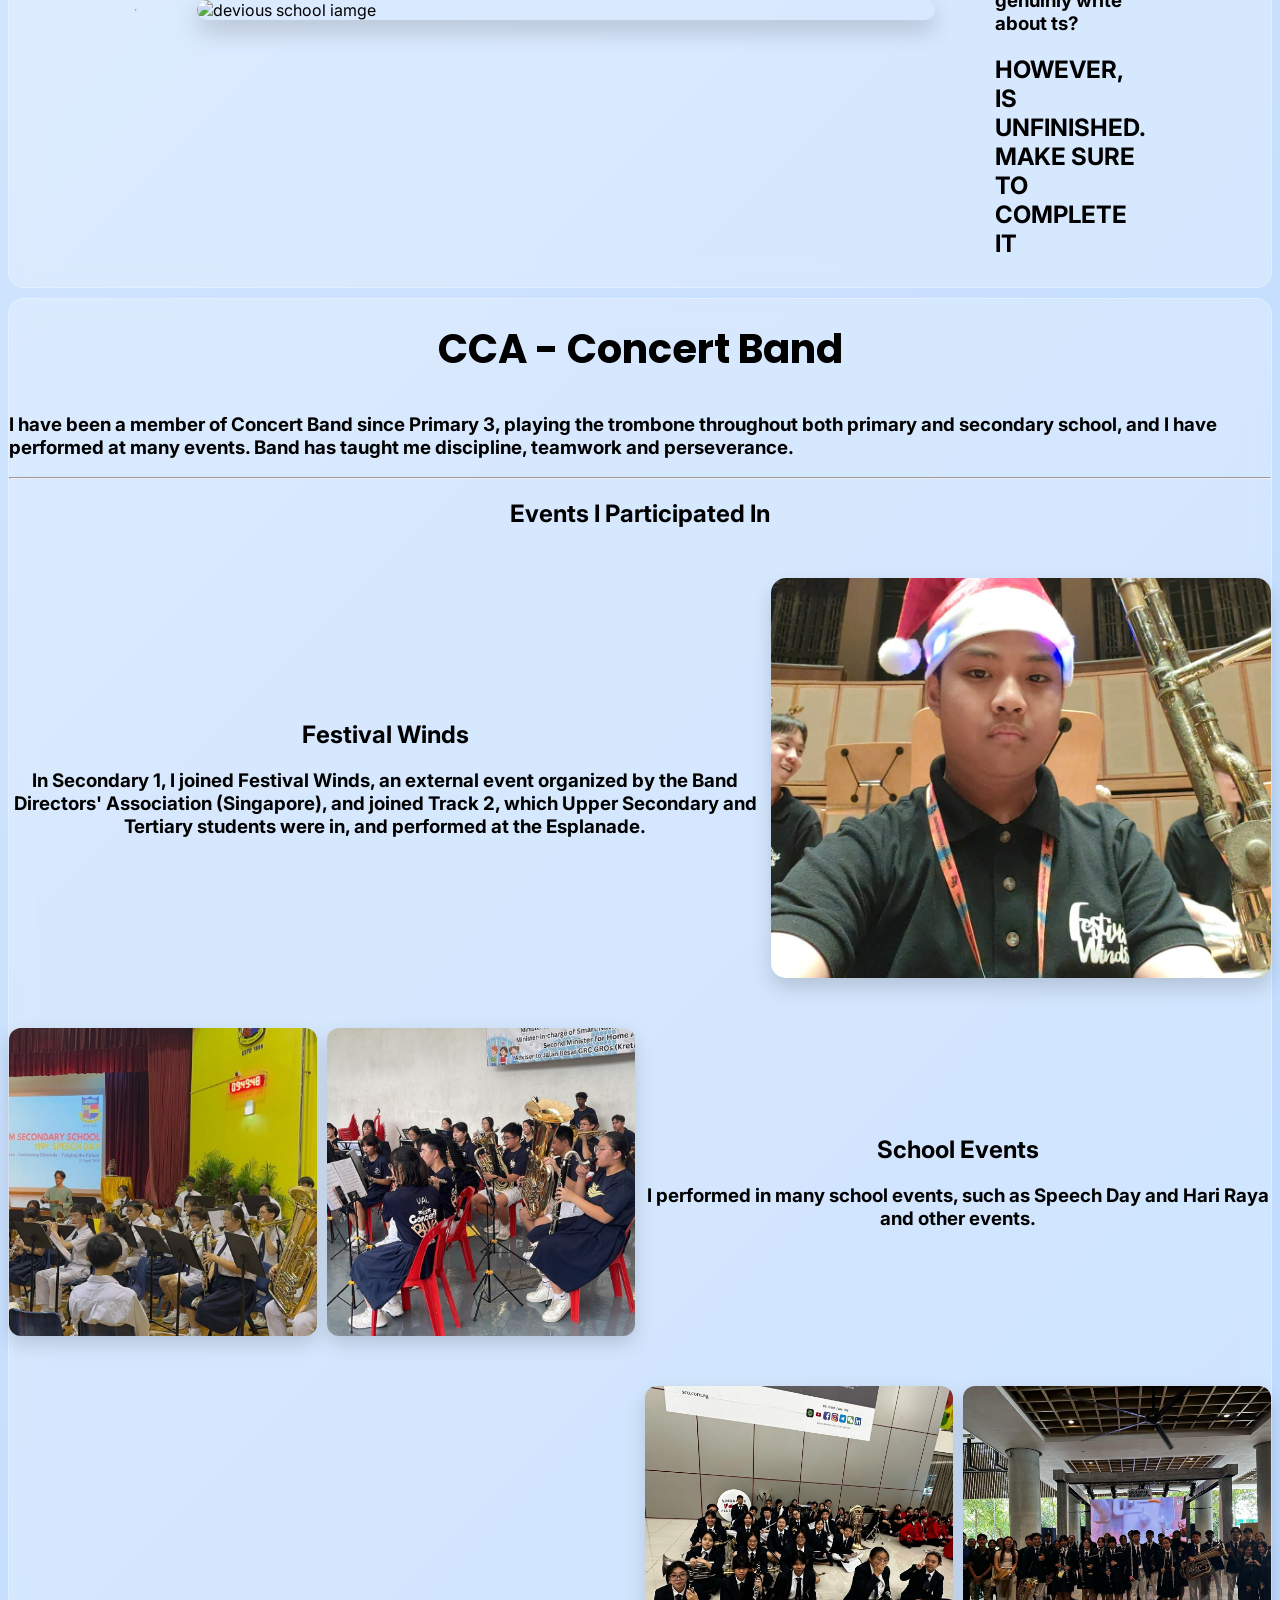
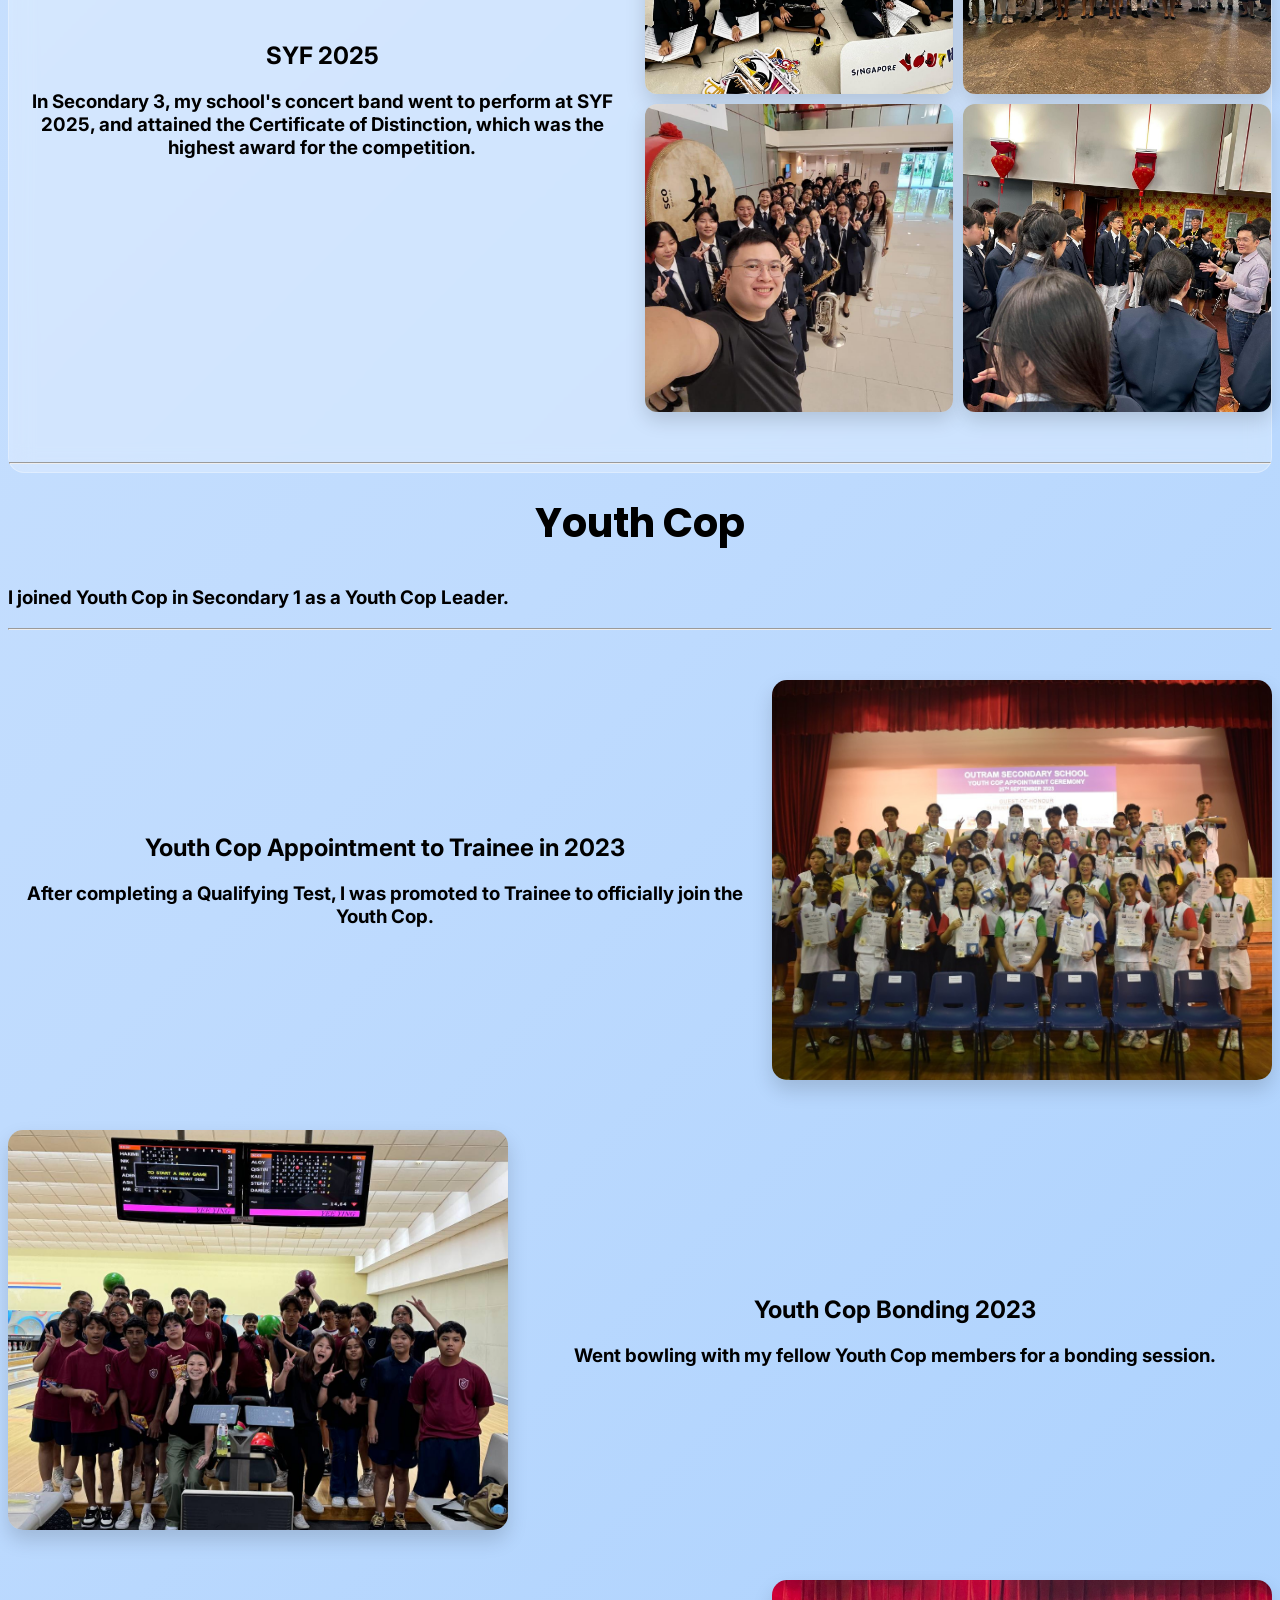
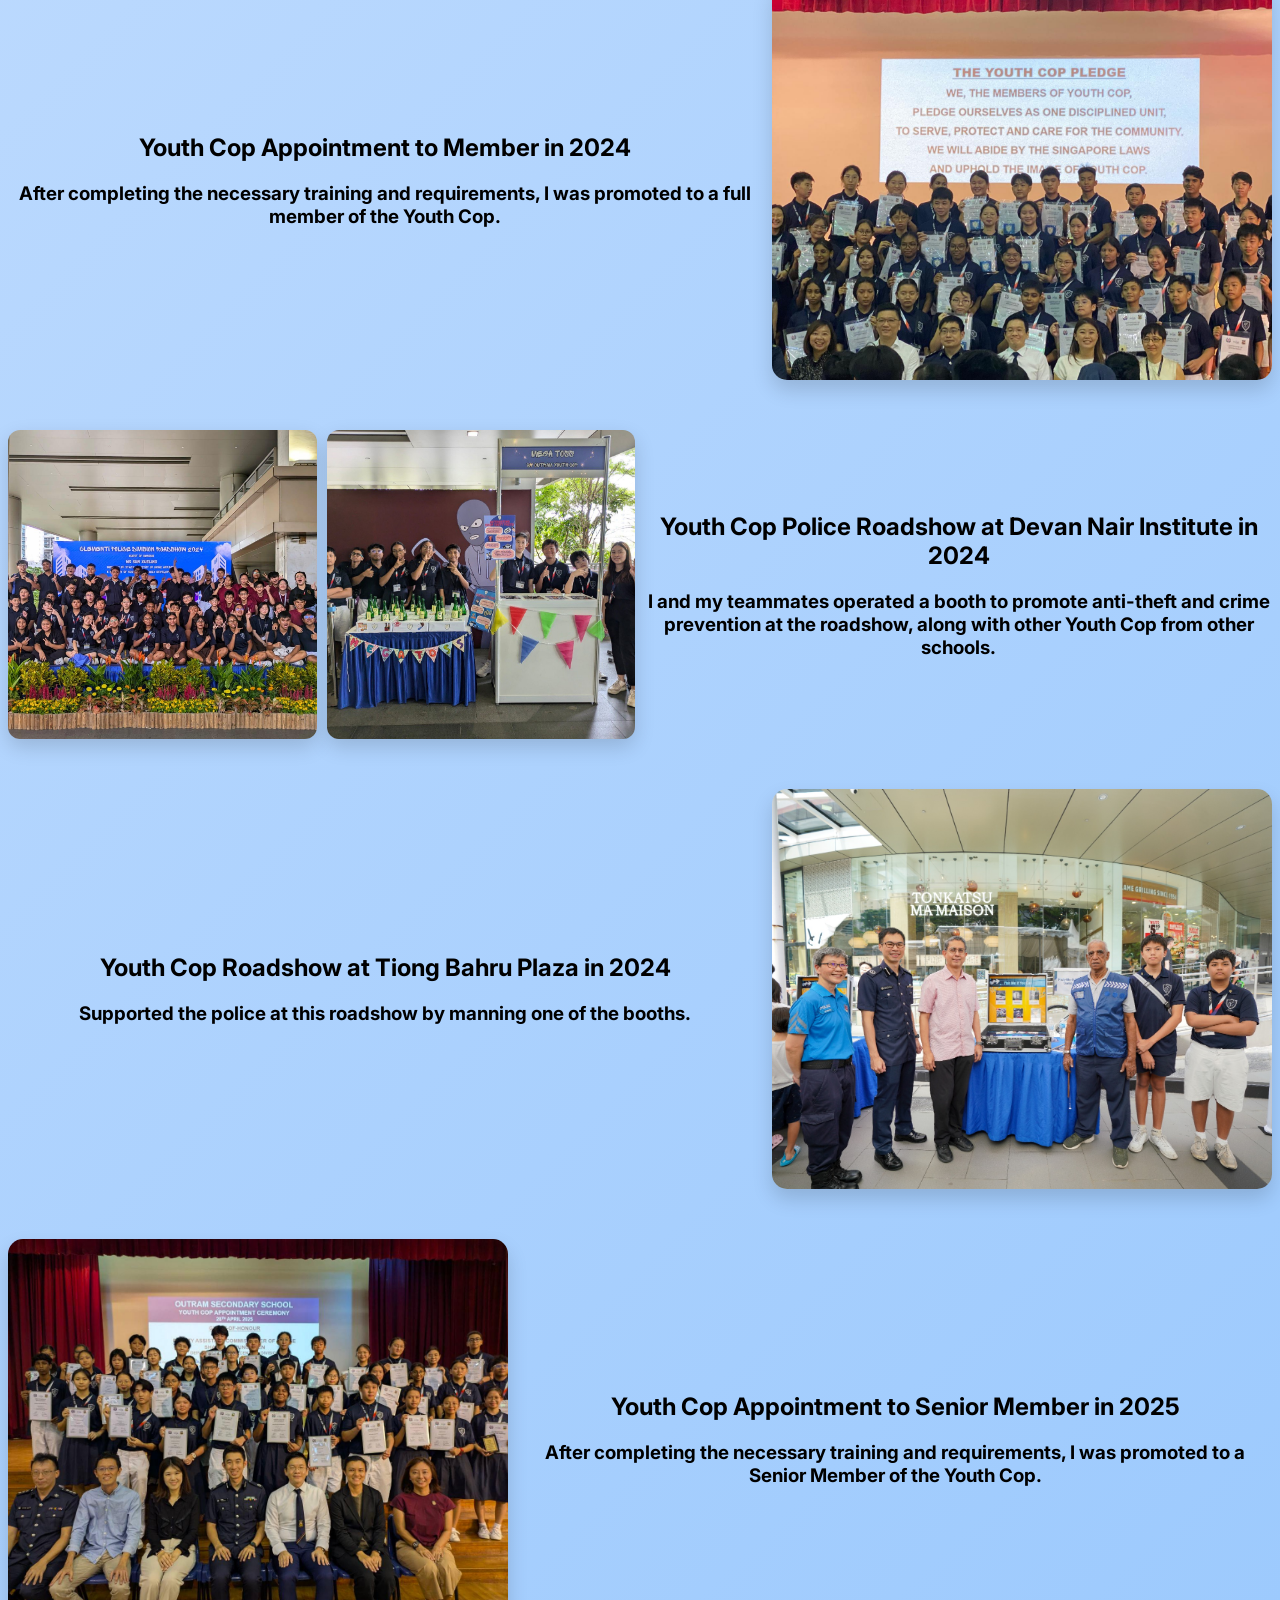
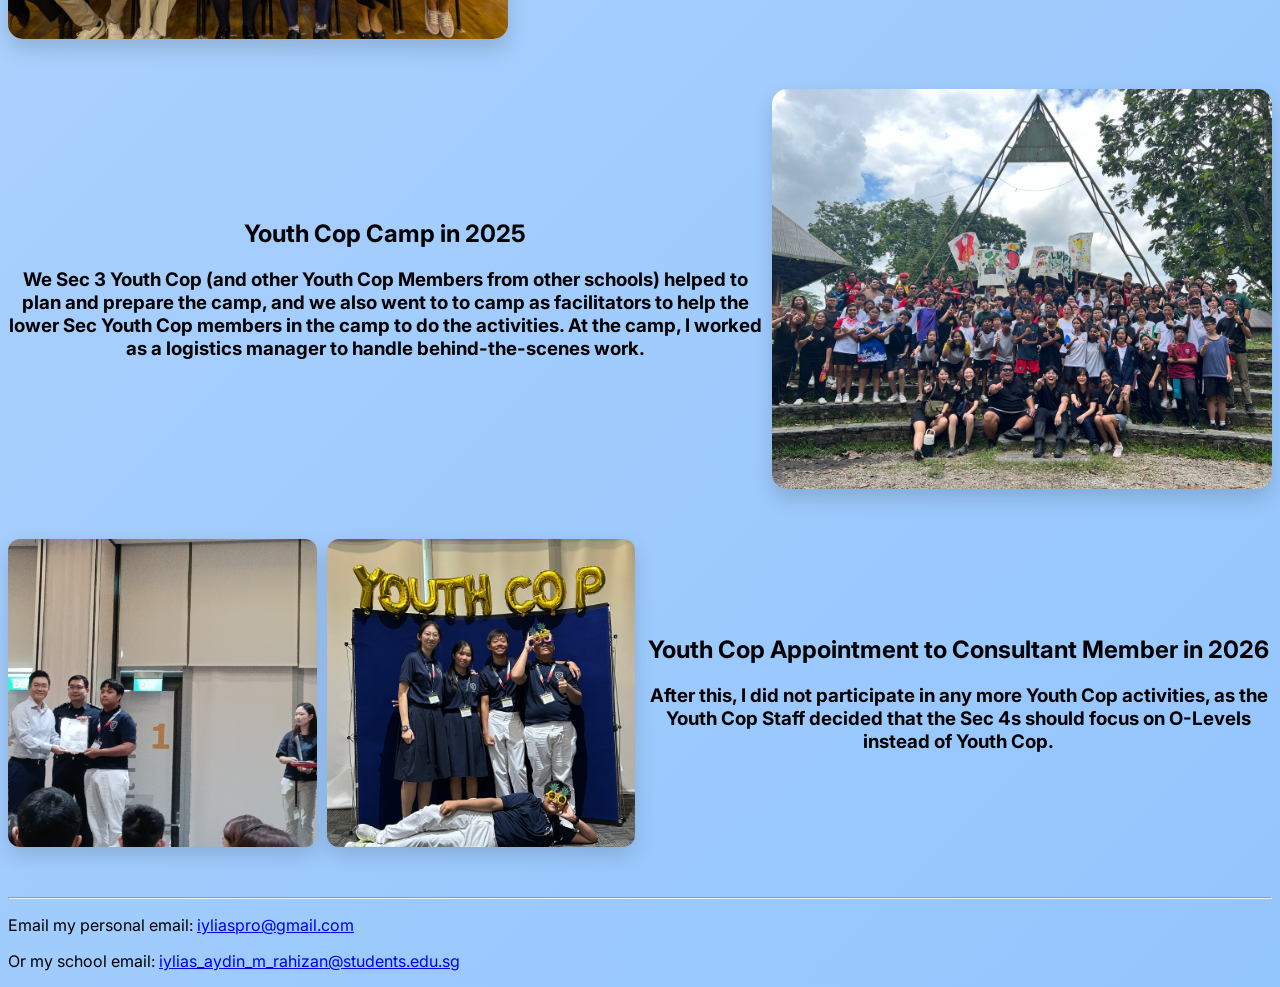
==== commit 02d93116: "additions" ====
--- a/about.html
+++ b/about.html
@@ -229,7 +229,7 @@
         <div class="cca-event reverse">
             <div class="event-text">
                 <h1>Youth Cop Appointment to Consultant Member in 2026</h1>
-                <h3>After this, I did not participate in any more Youth Cop activities, as the Youth Cop Staff decided that the Sec 4s shoudl 
+                <h3>After this, I did not participate in any more Youth Cop activities, as the Youth Cop Staff decided that the Sec 4s should 
                     focus on O-Levels instead of Youth Cop.
                 </h3>
             </div>
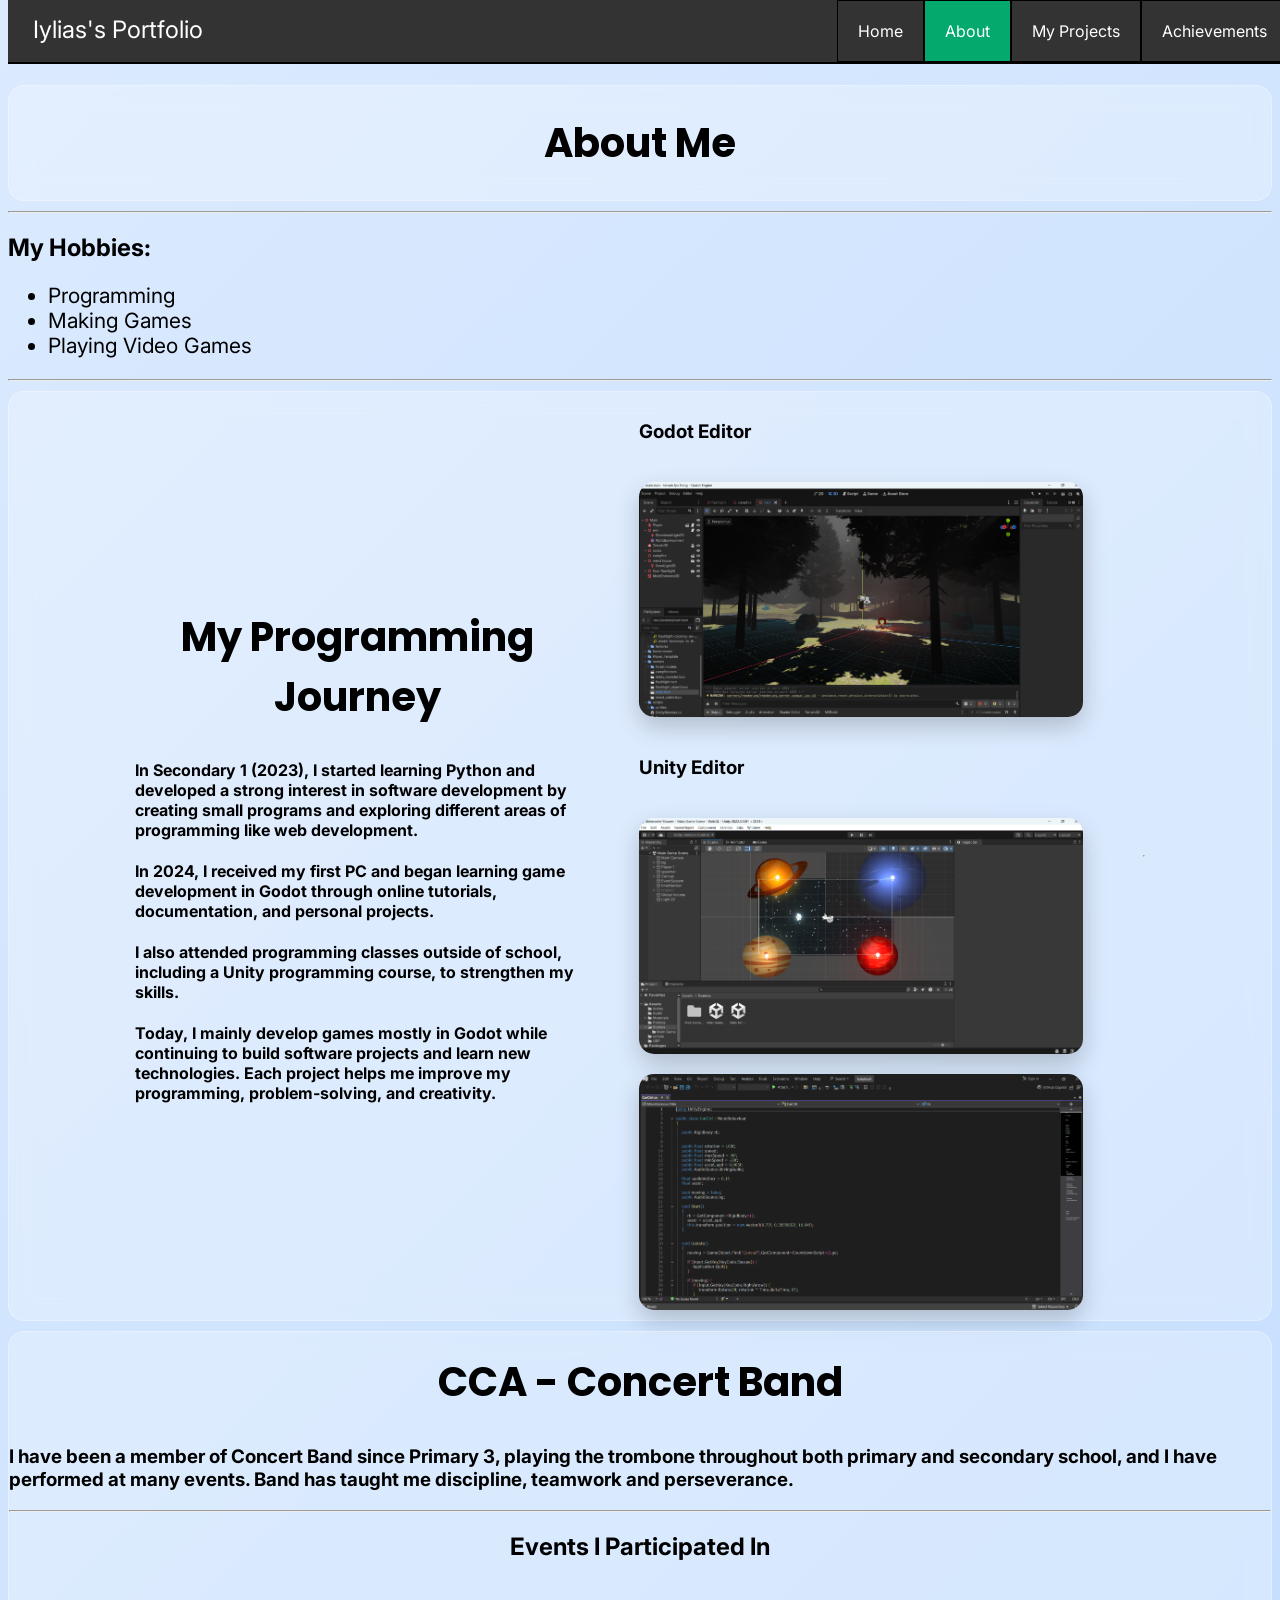
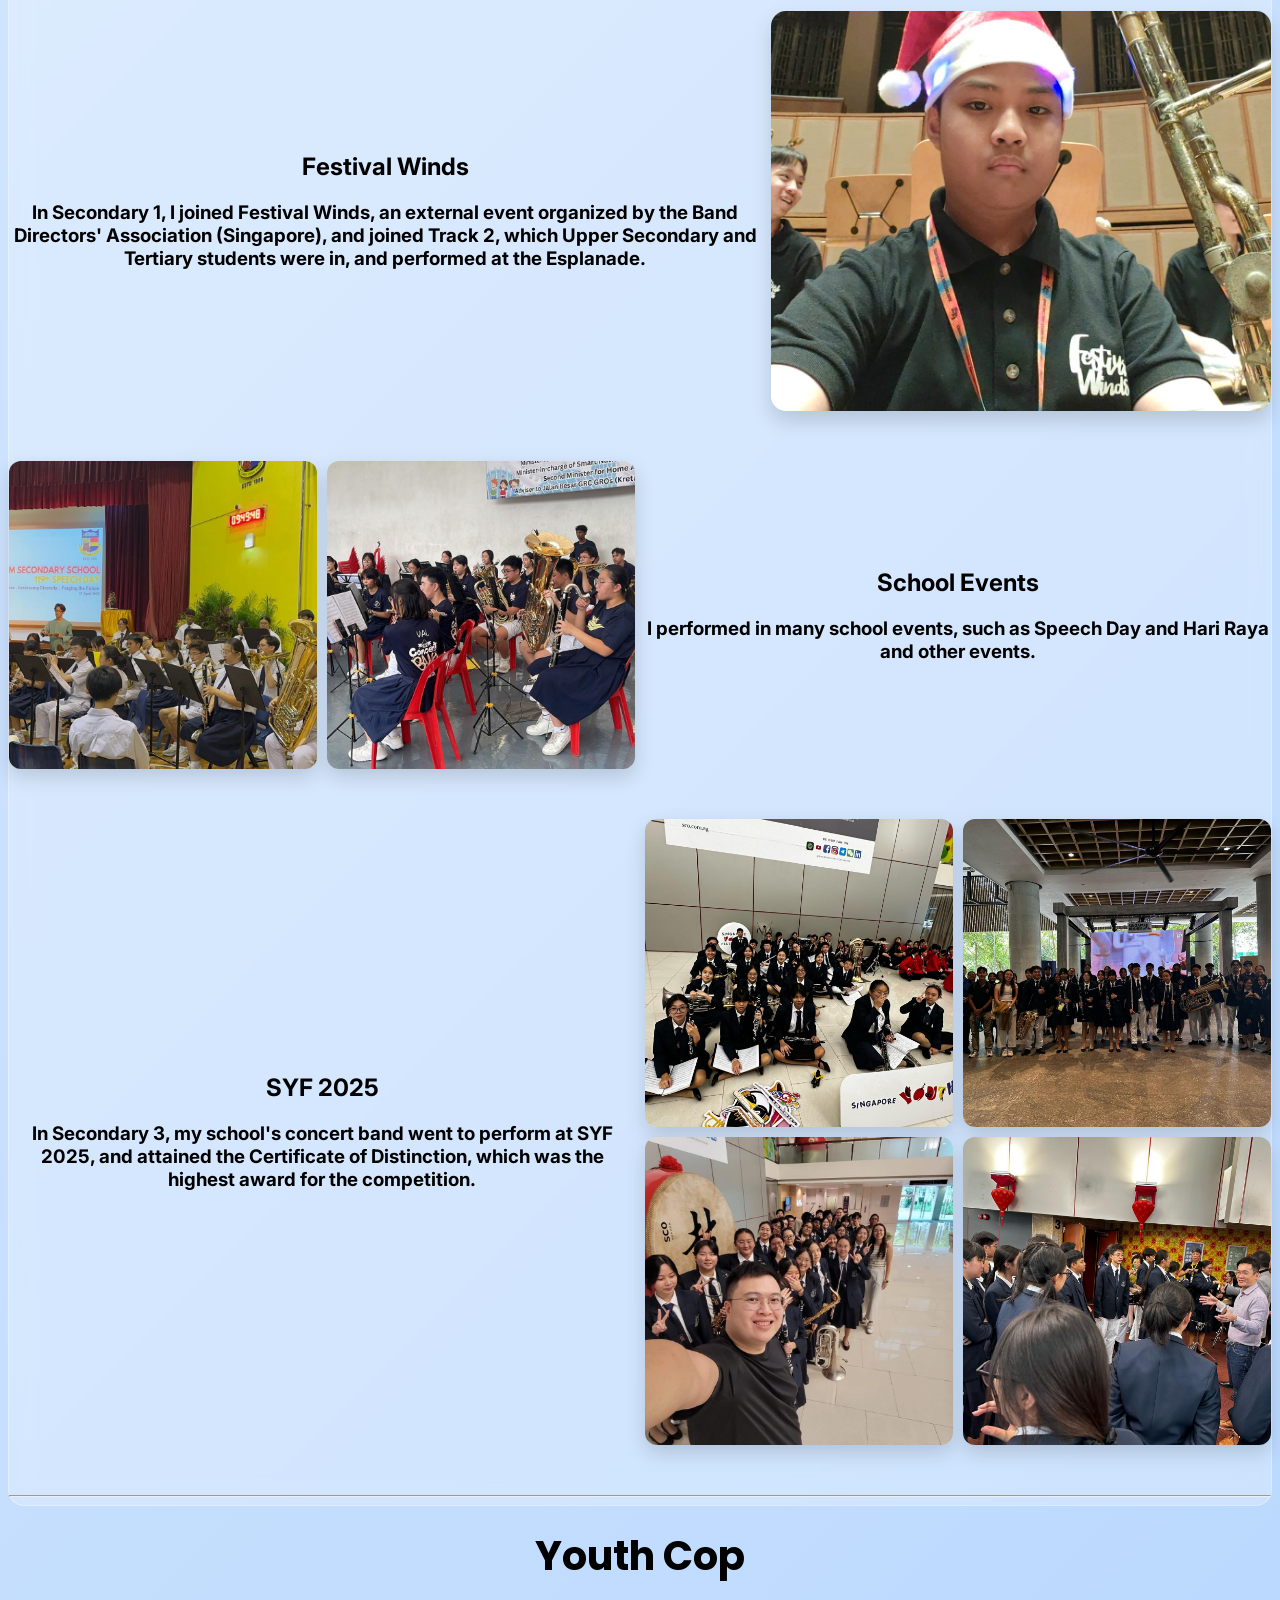
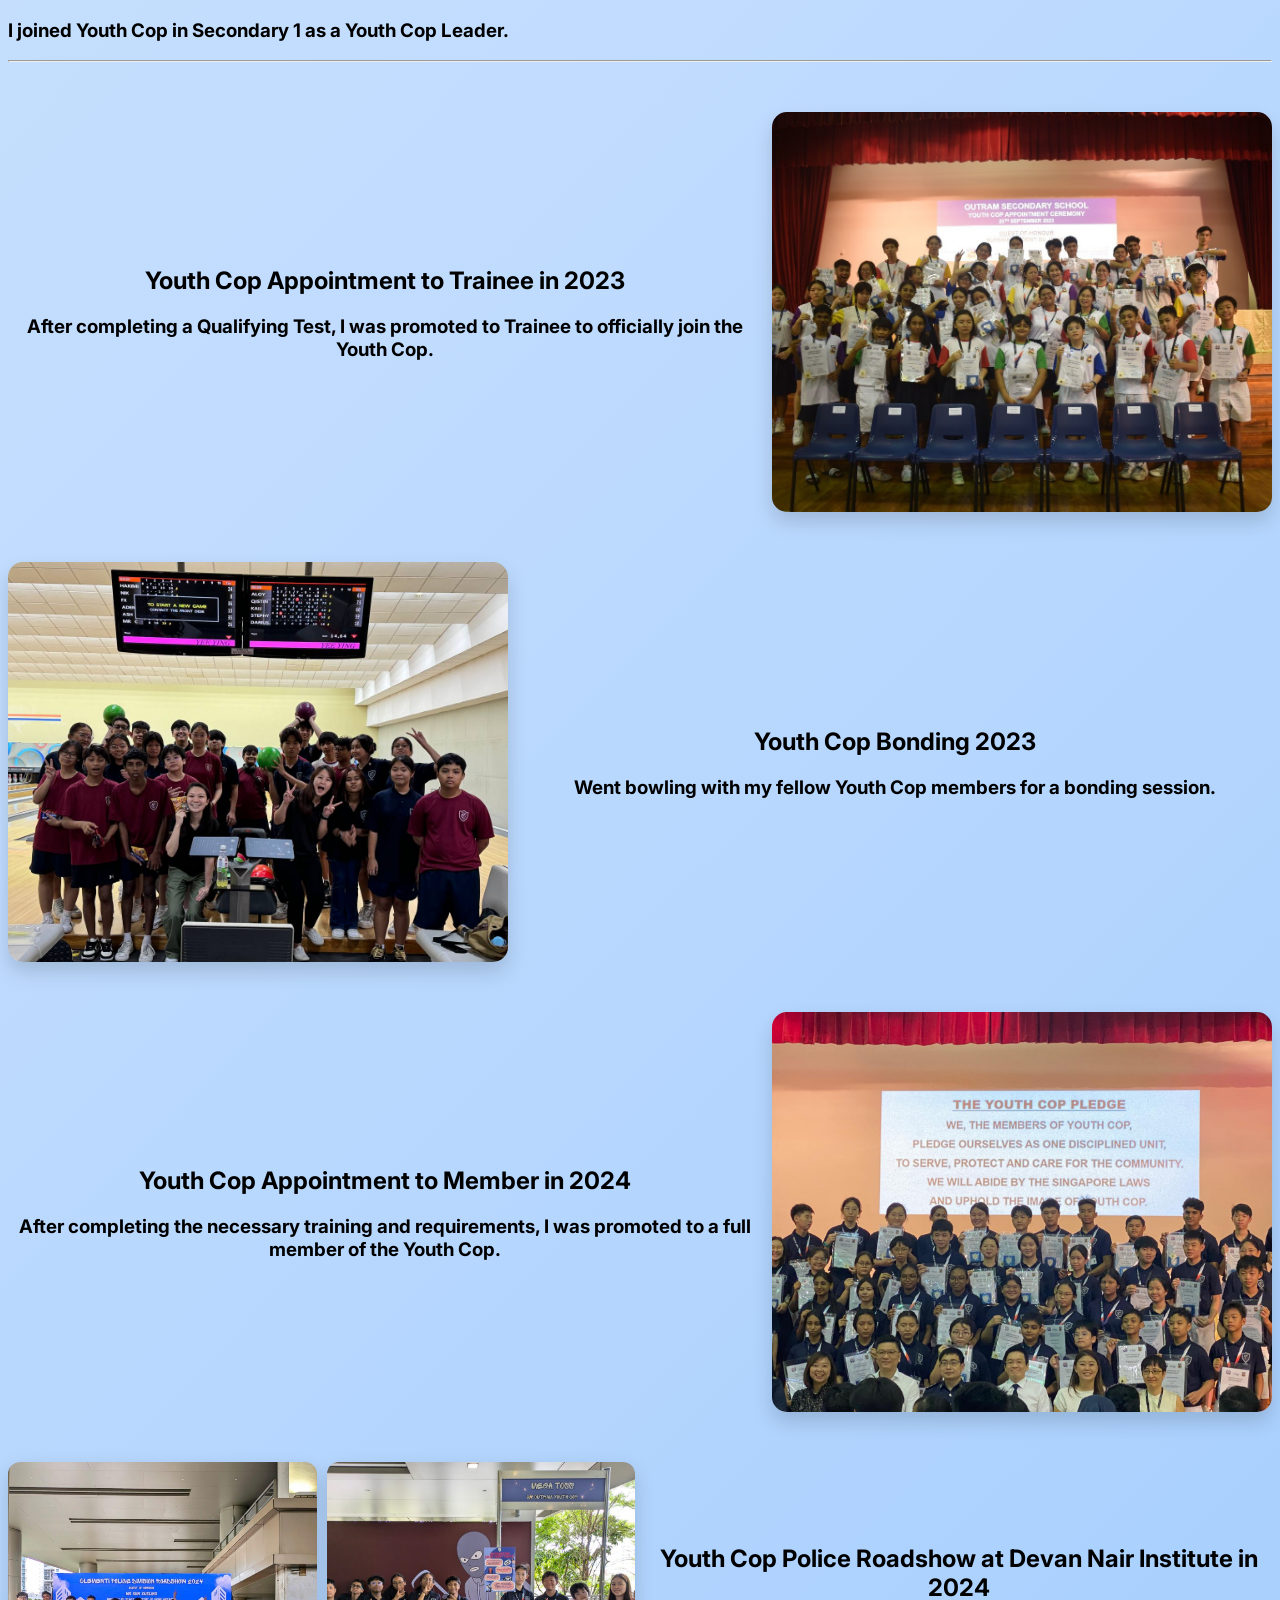
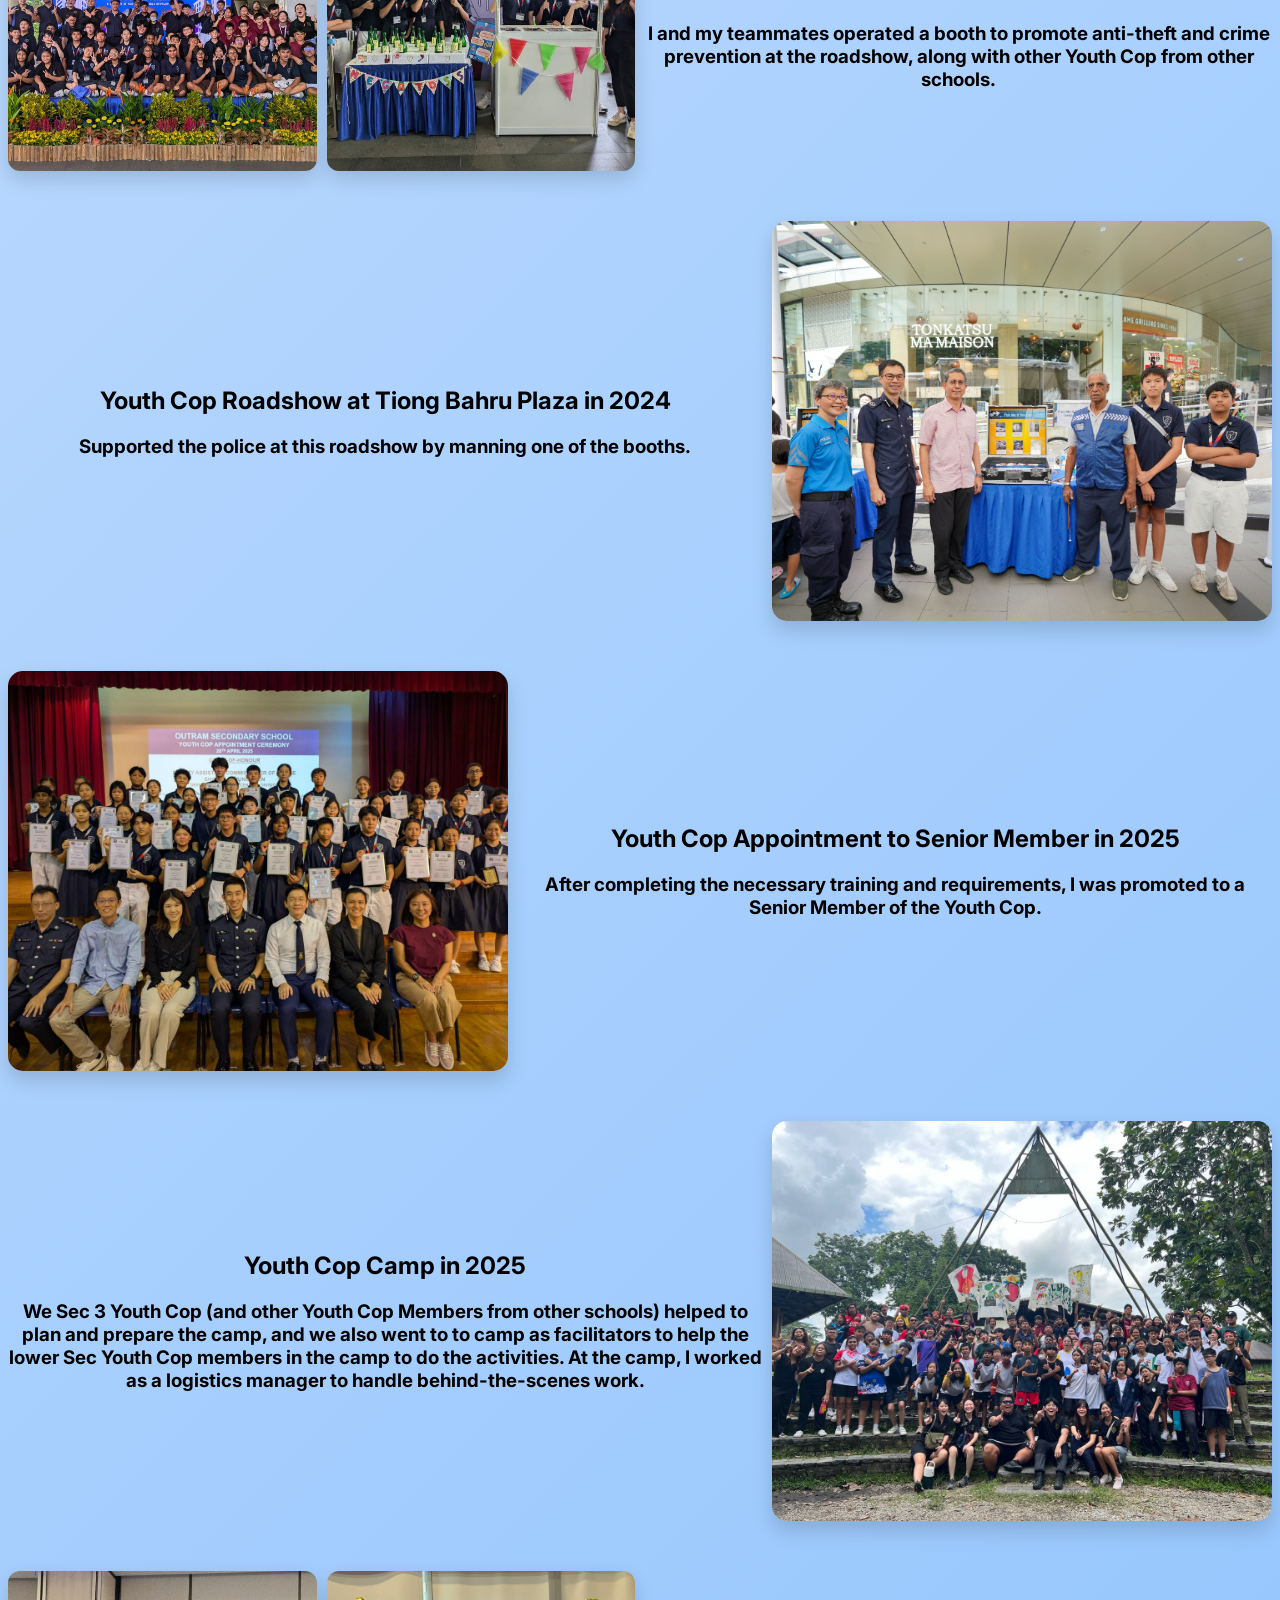
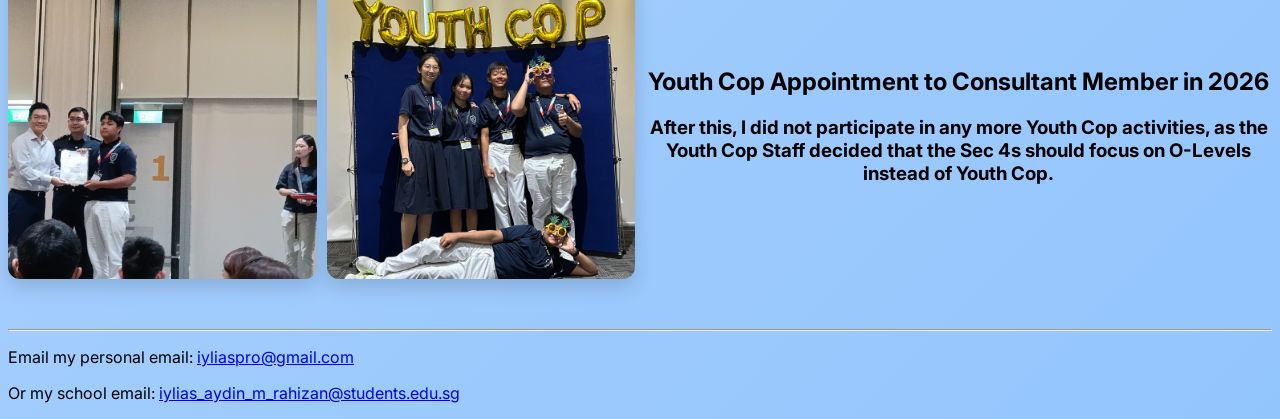
==== commit 4b5a9dae: "Additions" ====
--- a/about.html
+++ b/about.html
@@ -64,17 +64,6 @@
         <hr>
     </section>
 
-    <section class="info-section reverse">
-        <div class="text">
-            <h1 class="section-title">School</h1>
-            <h3>Attended Outram Secondary School</h3>
-            <h3>Wtf else do i genuinly write about ts?</h3>
-            <h1>HOWEVER, IS UNFINISHED. MAKE SURE TO COMPLETE IT</h1>
-        </div>
-        <img alt="devious school iamge">
-        <hr>
-    </section>
-
     <section class="CCA-section">
         <!-- <div class="text">
             <h1 class="section-title">CCA - Concert Band</h1>
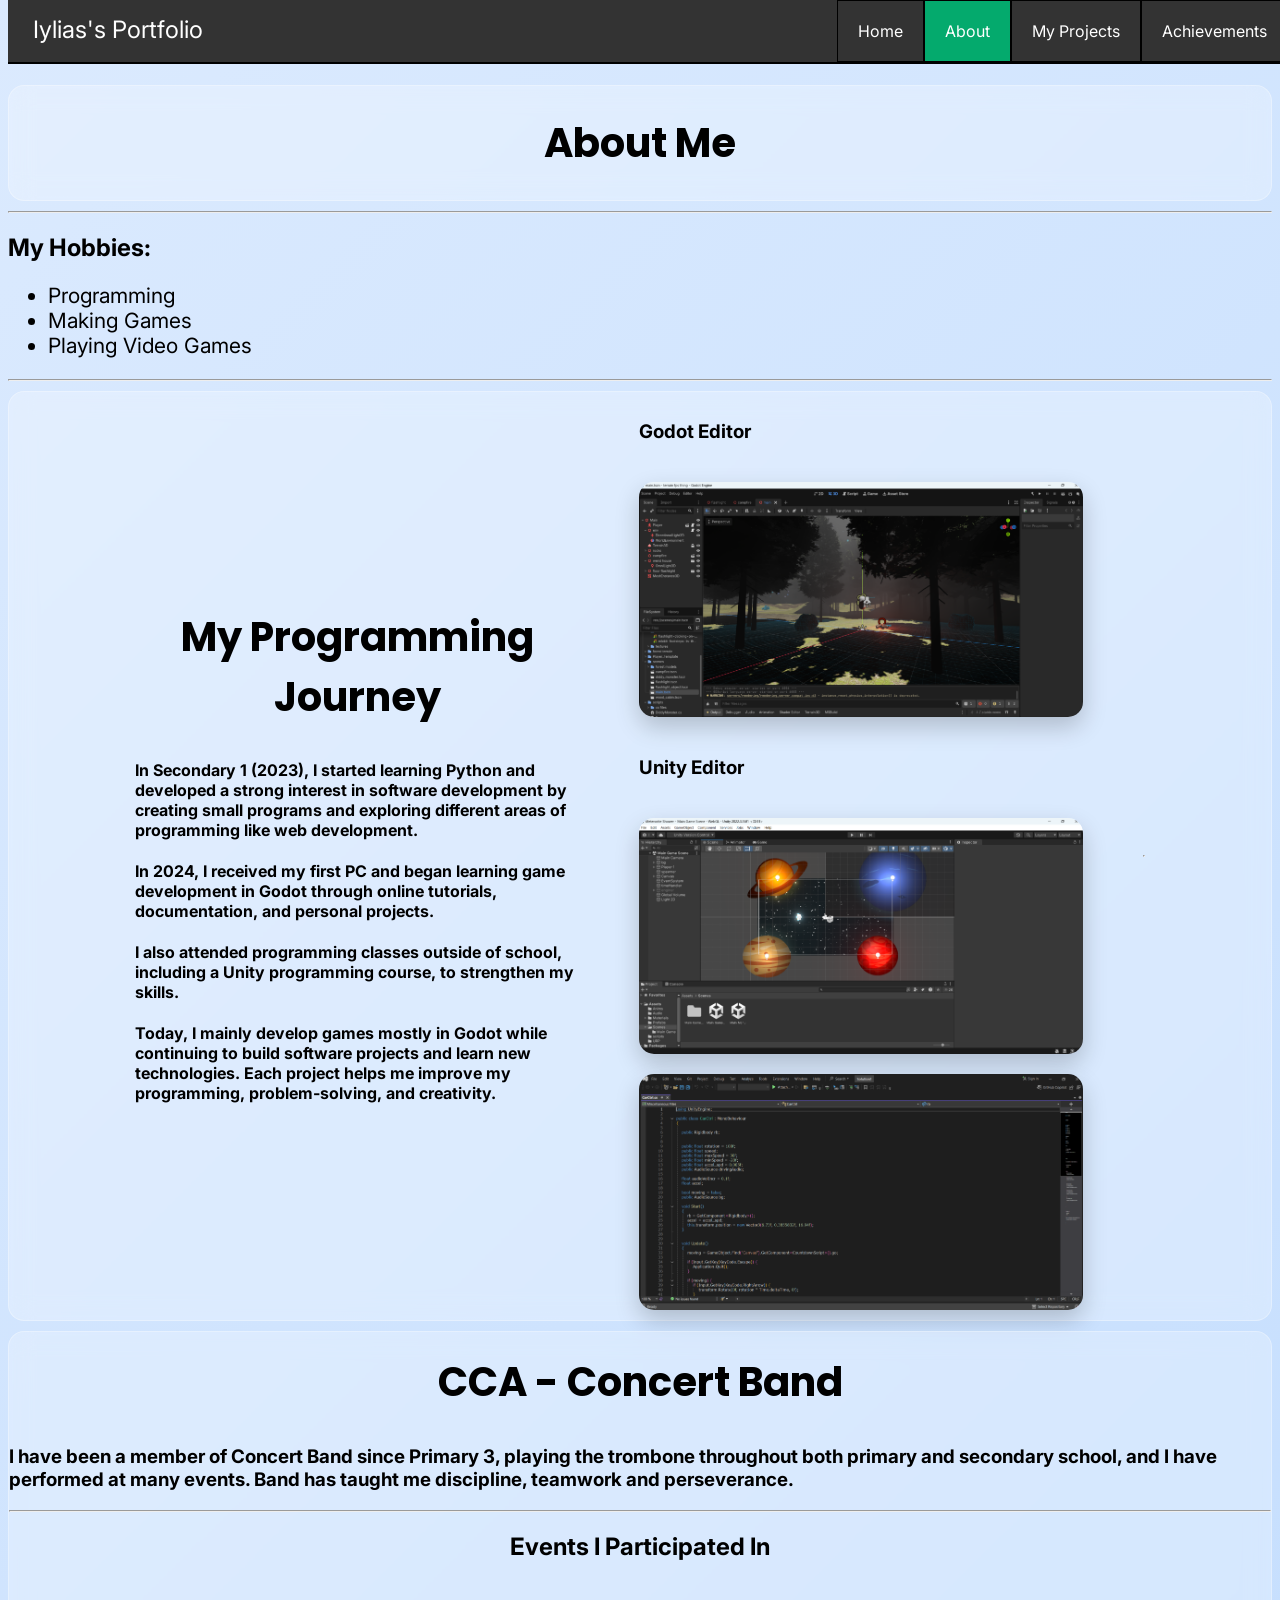
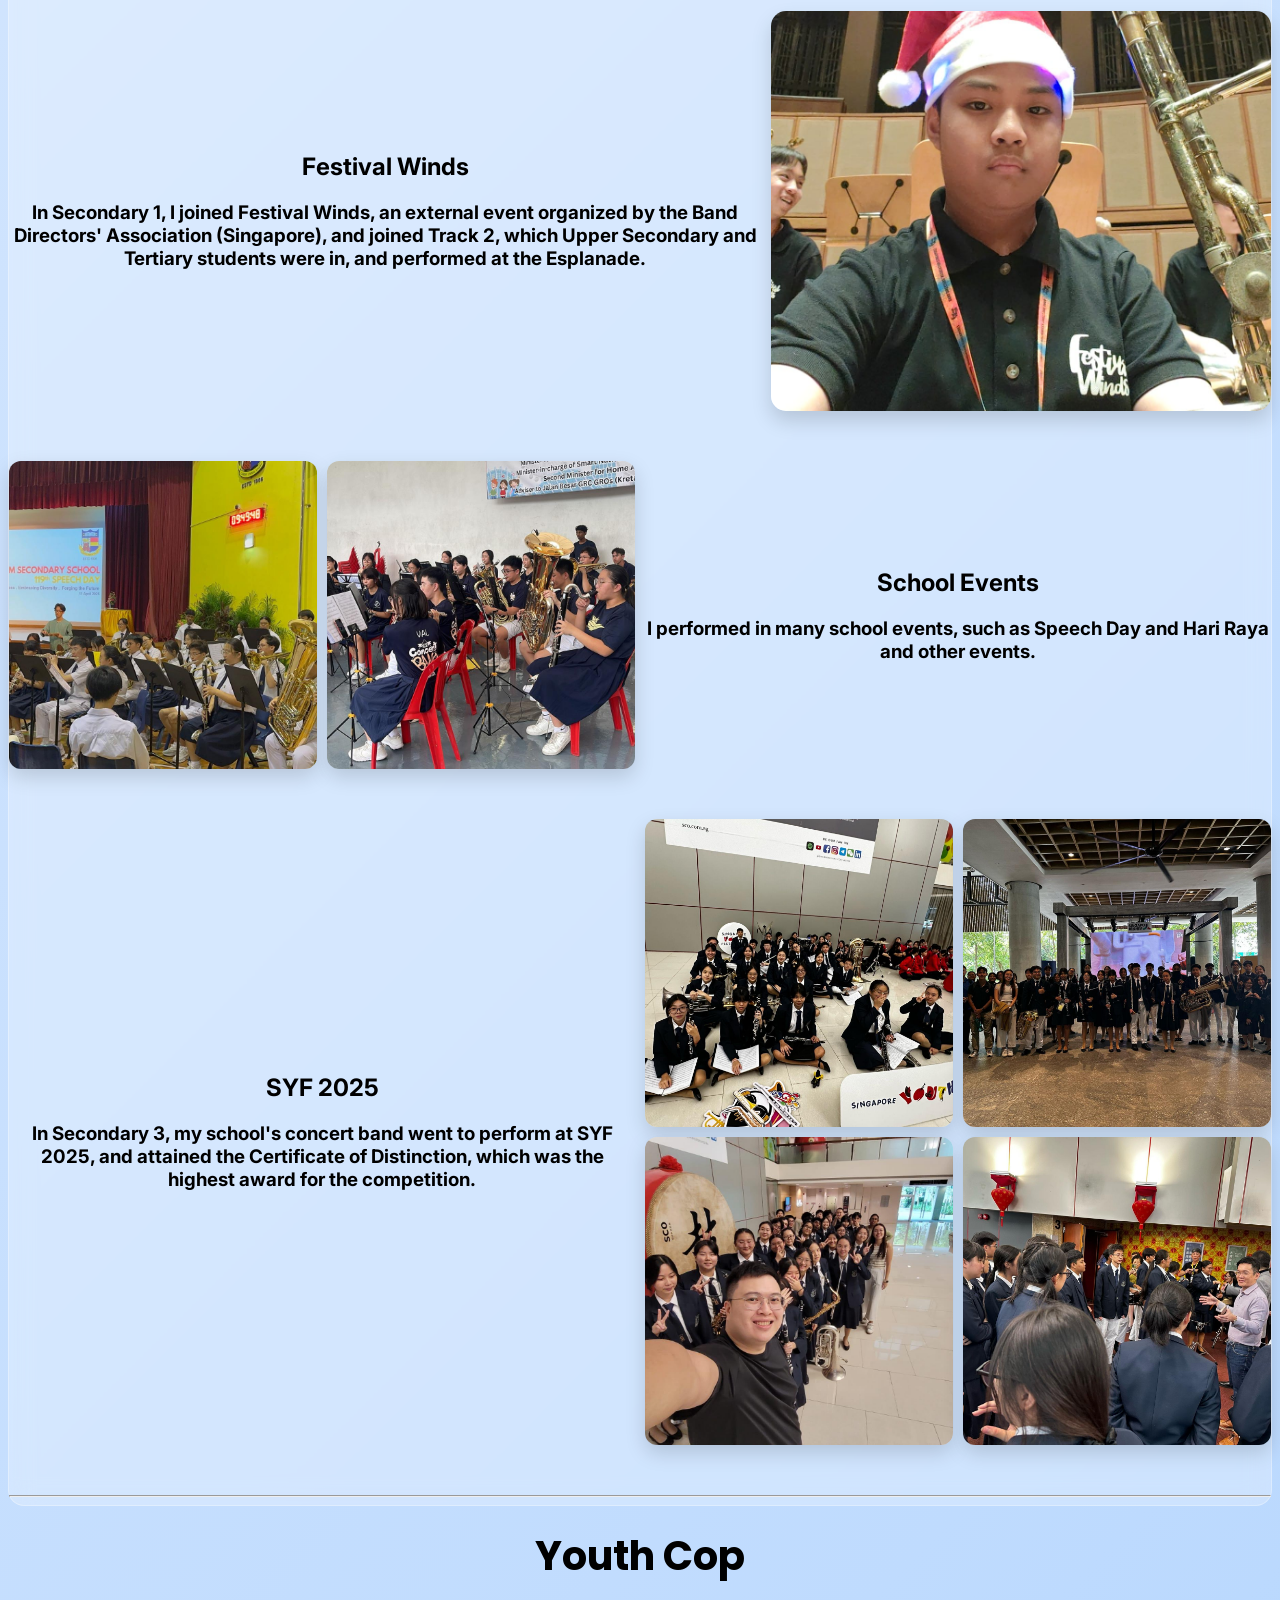
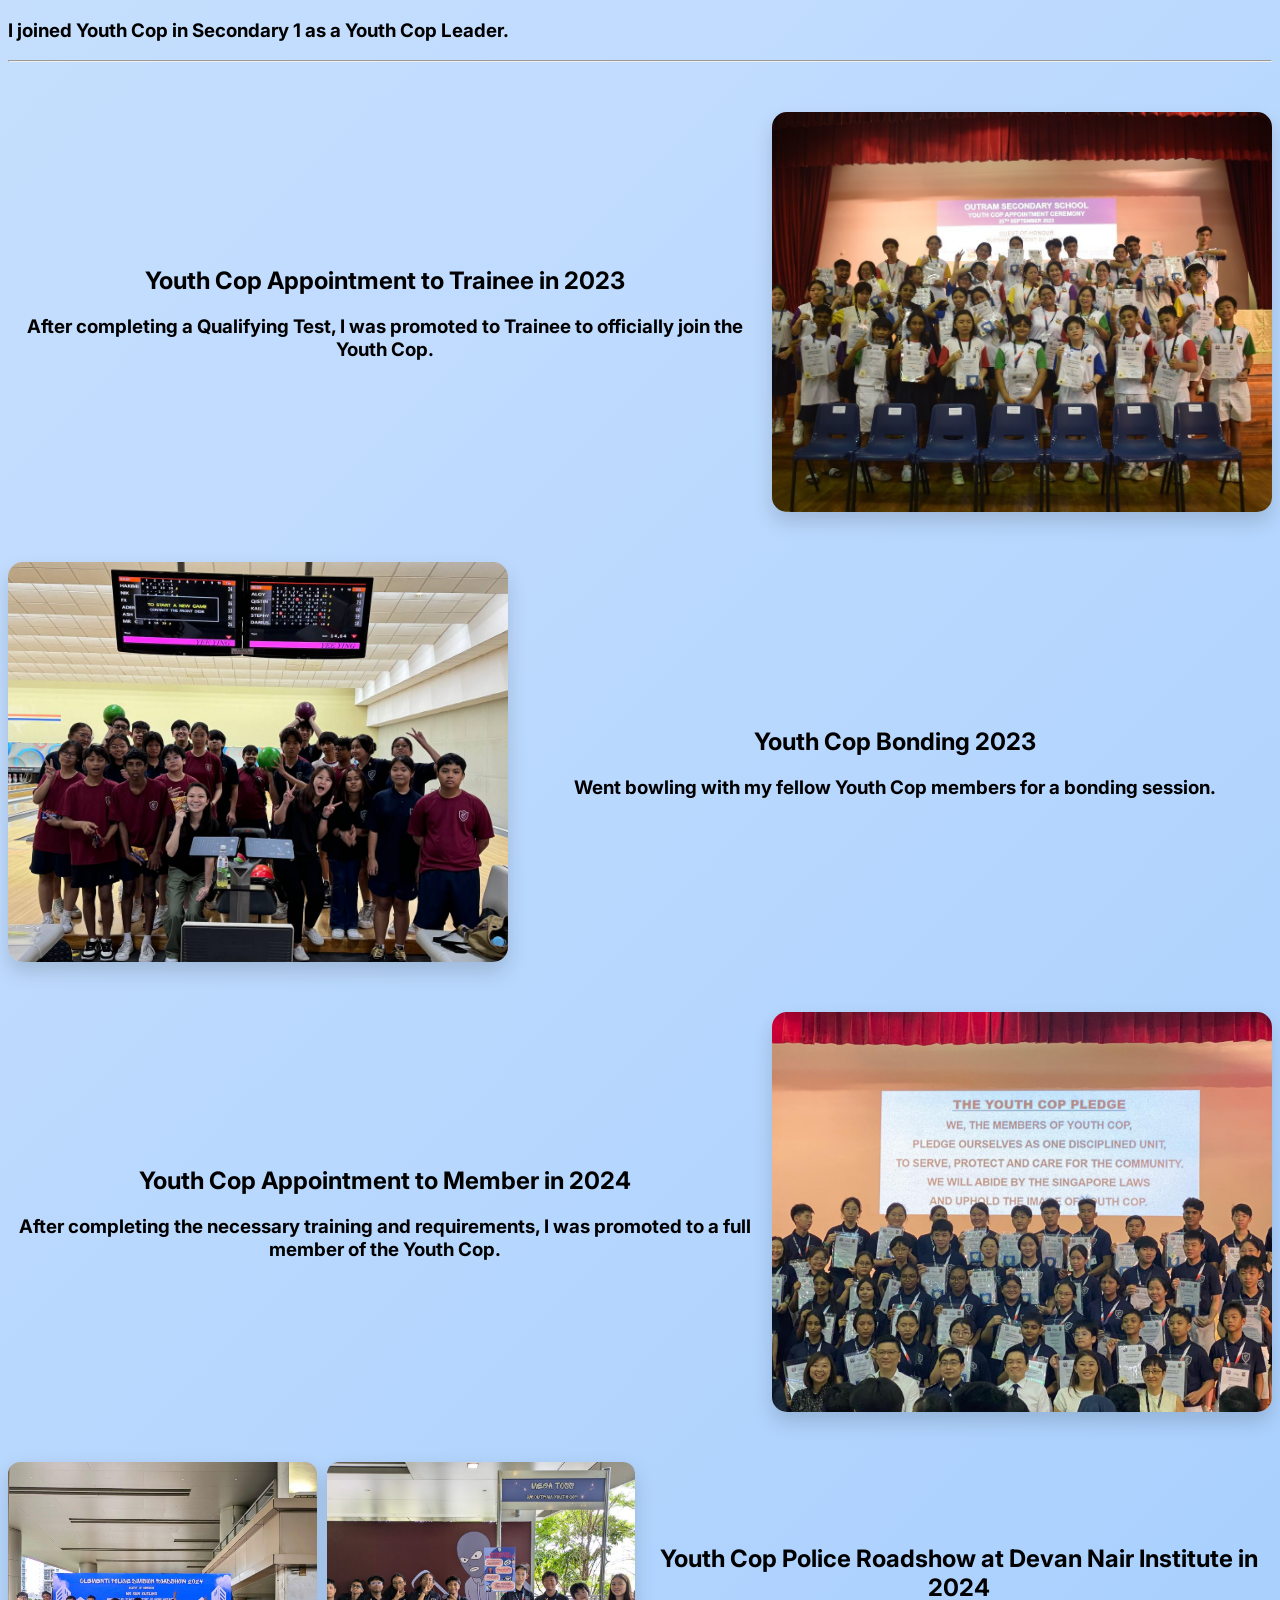
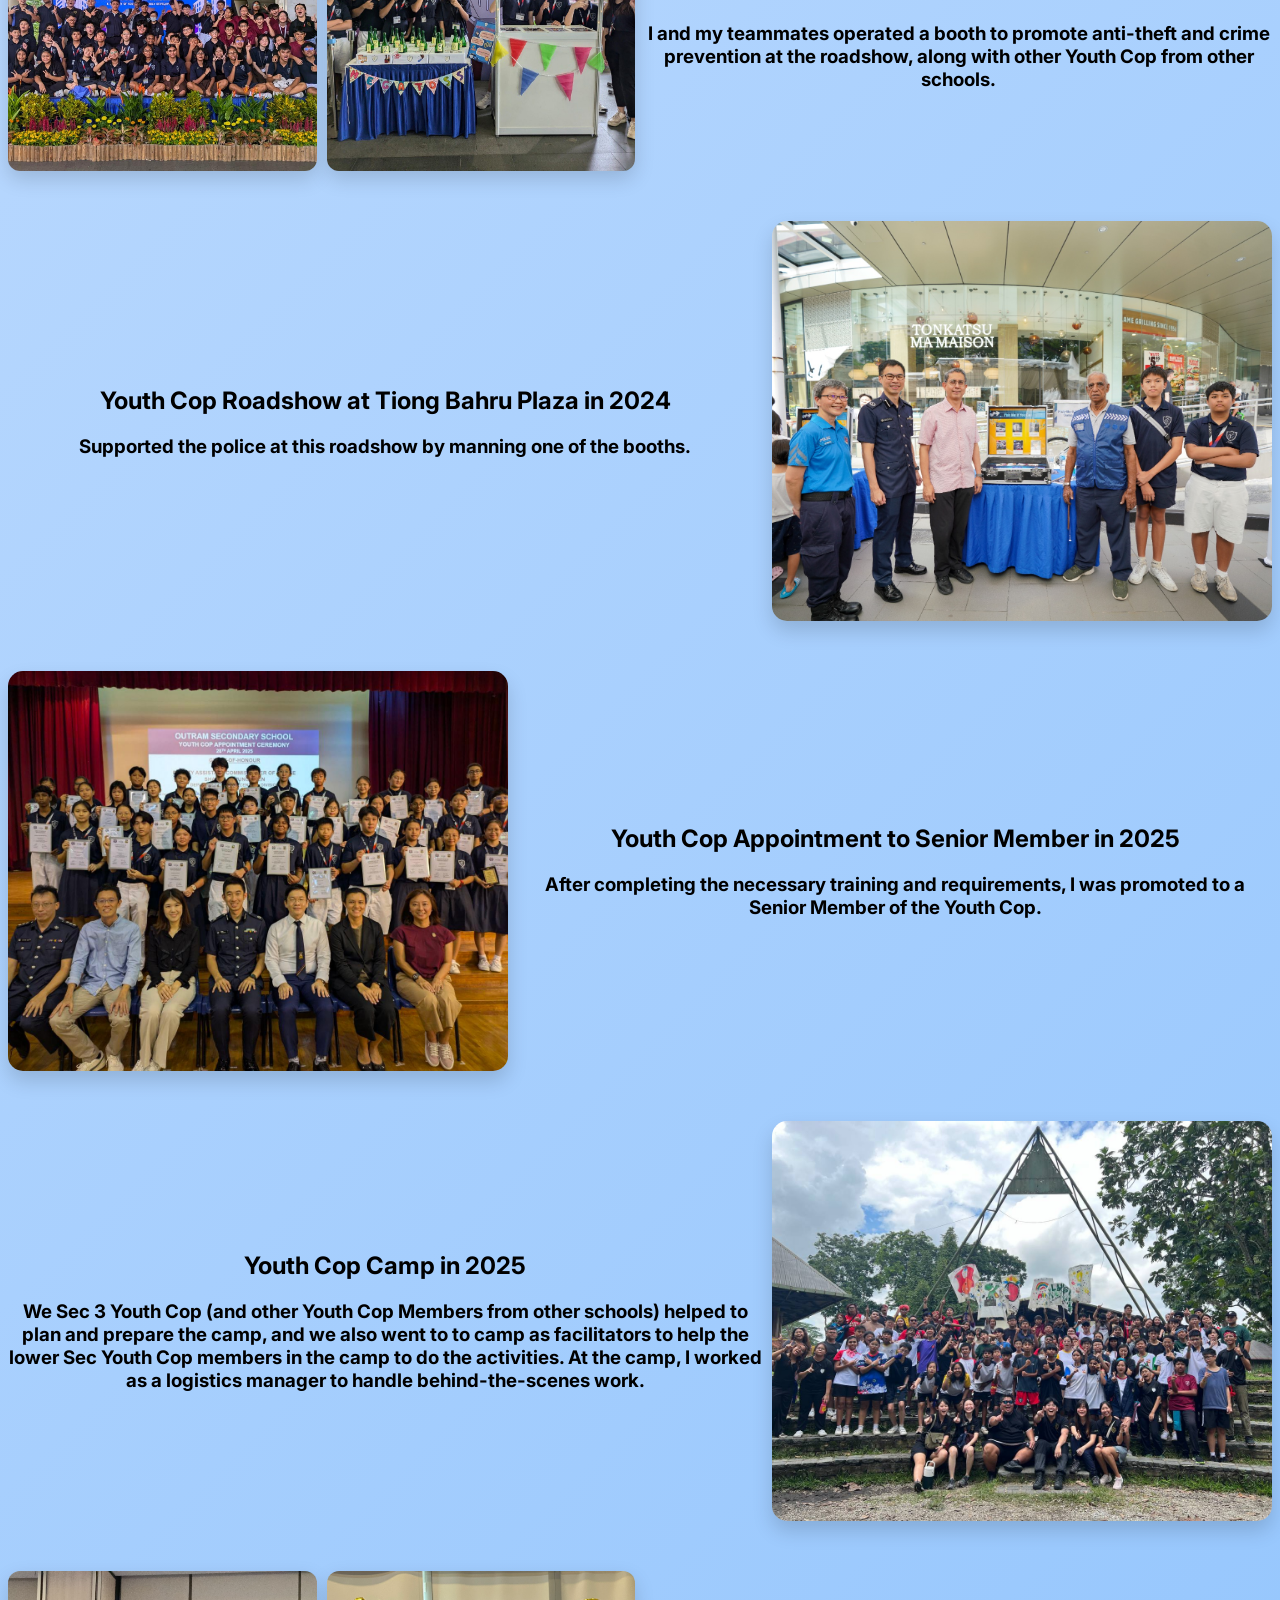
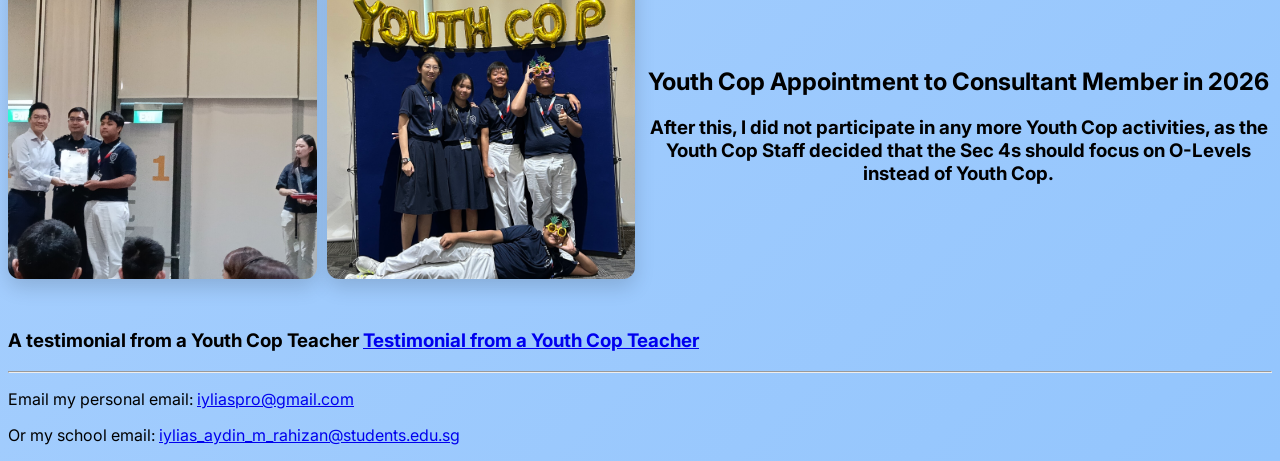
==== commit 48689621: "add testimonial" ====
--- a/about.html
+++ b/about.html
@@ -227,6 +227,7 @@
                 <img src="Images/ycop consultant image 1.jpg" alt="me with the bluds">
             </div>
         </div>
+        <h3>A testimonial from a Youth Cop Teacher <a href="docs/Youth COP Testimonial_Iylias.pdf" target="_blank">Testimonial from a Youth Cop Teacher</a></h3>
     </section>
 
     <footer>
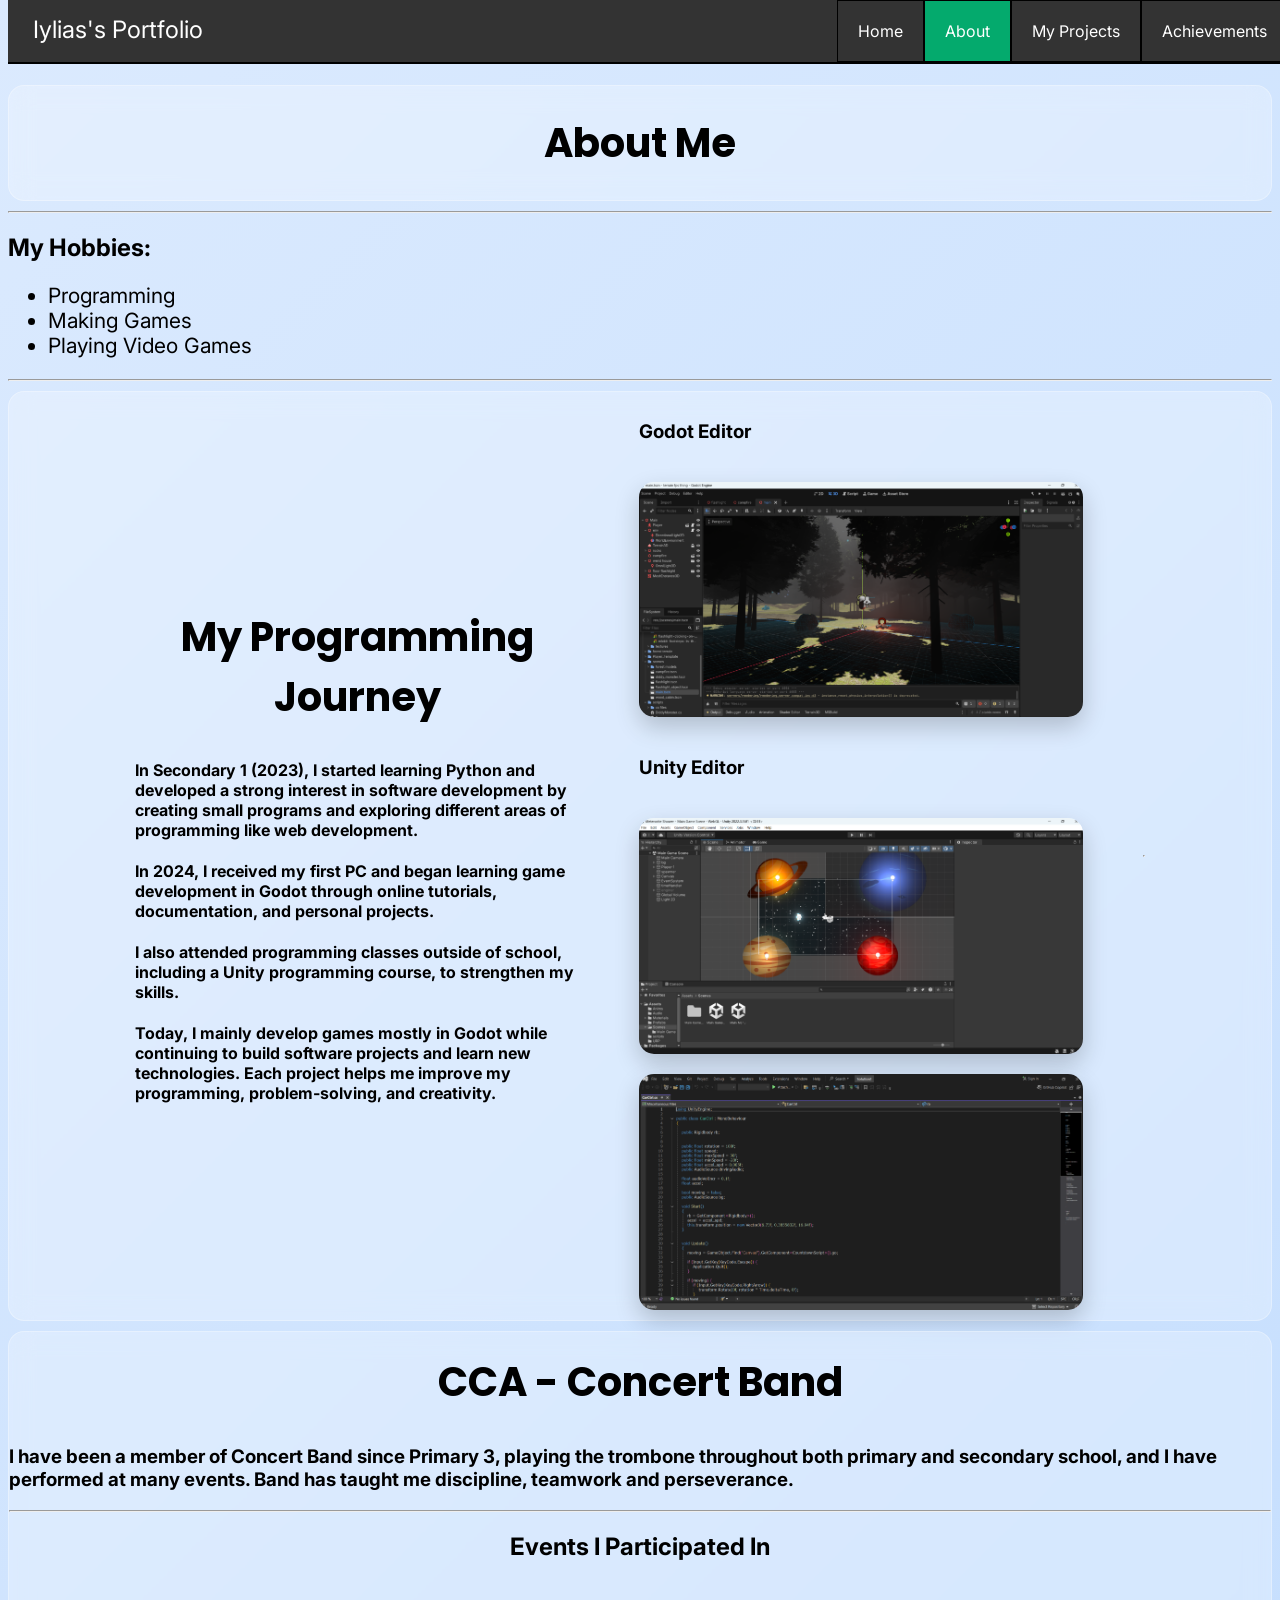
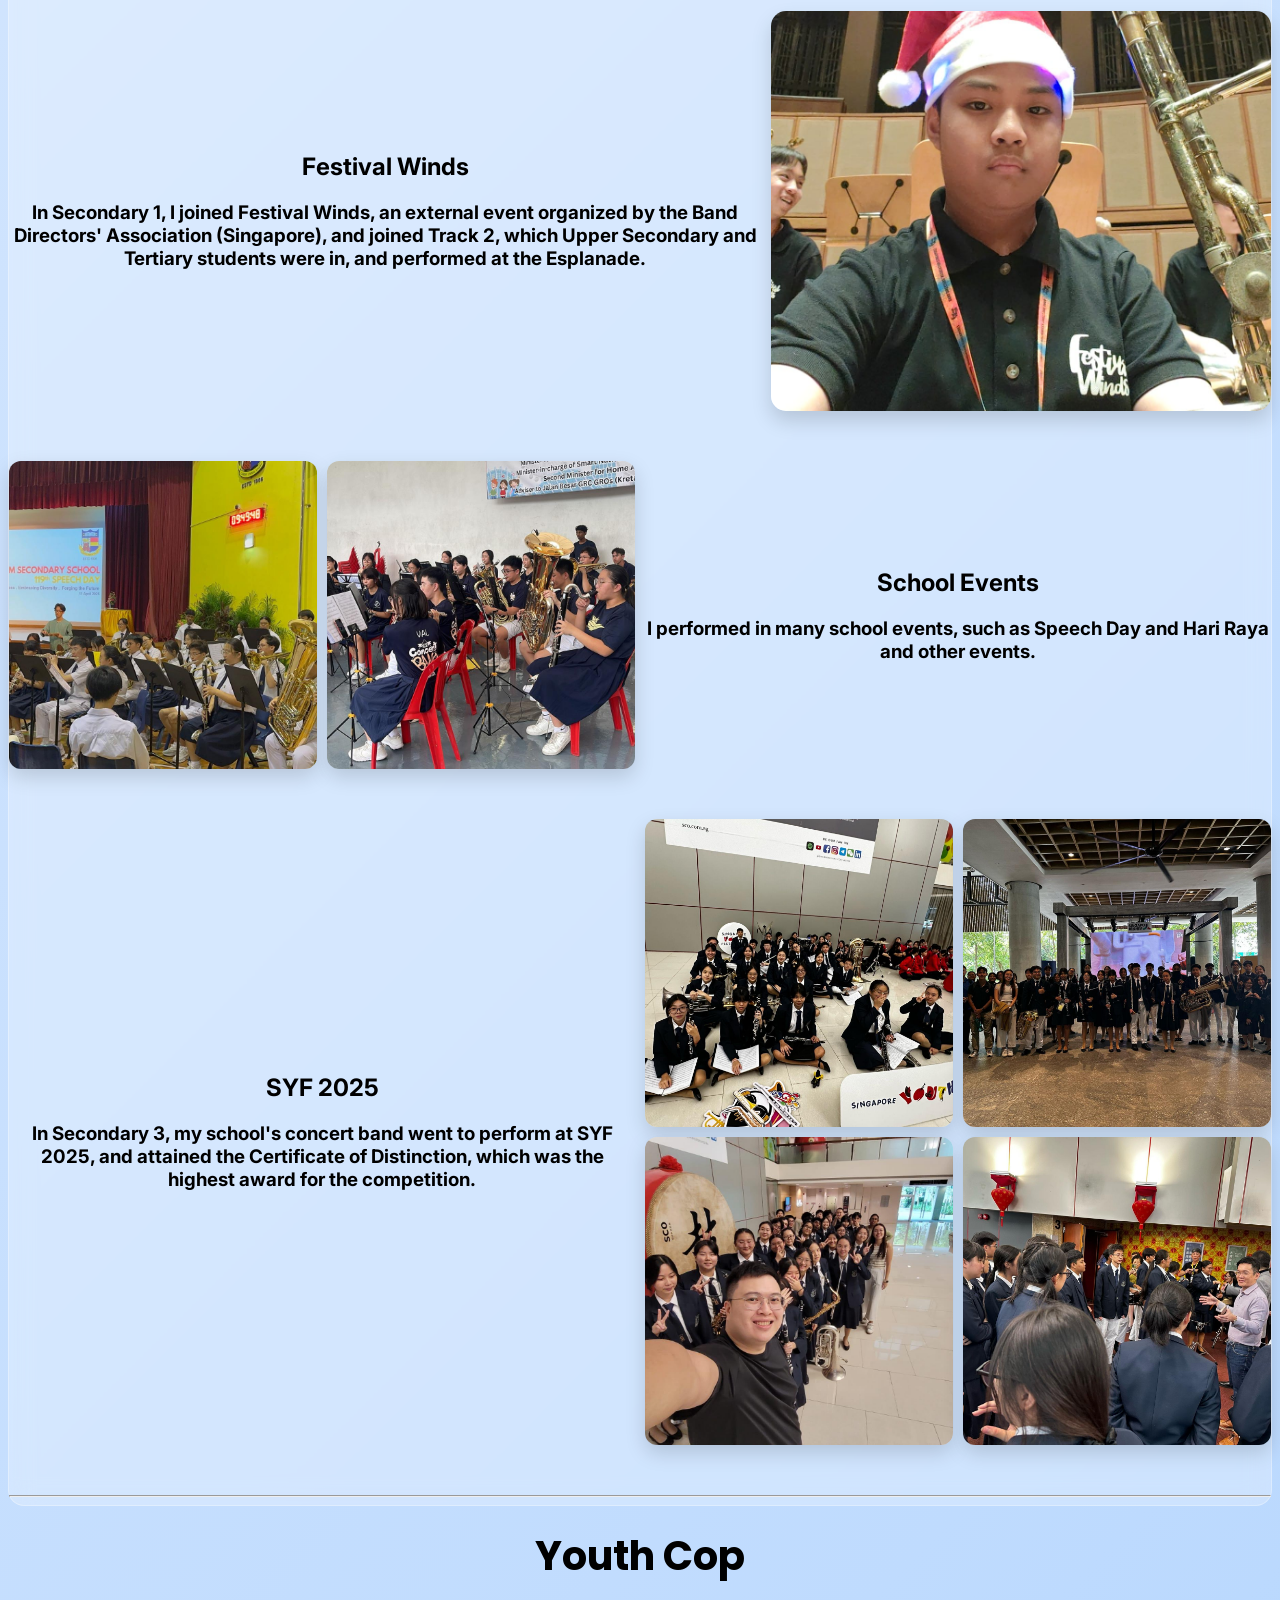
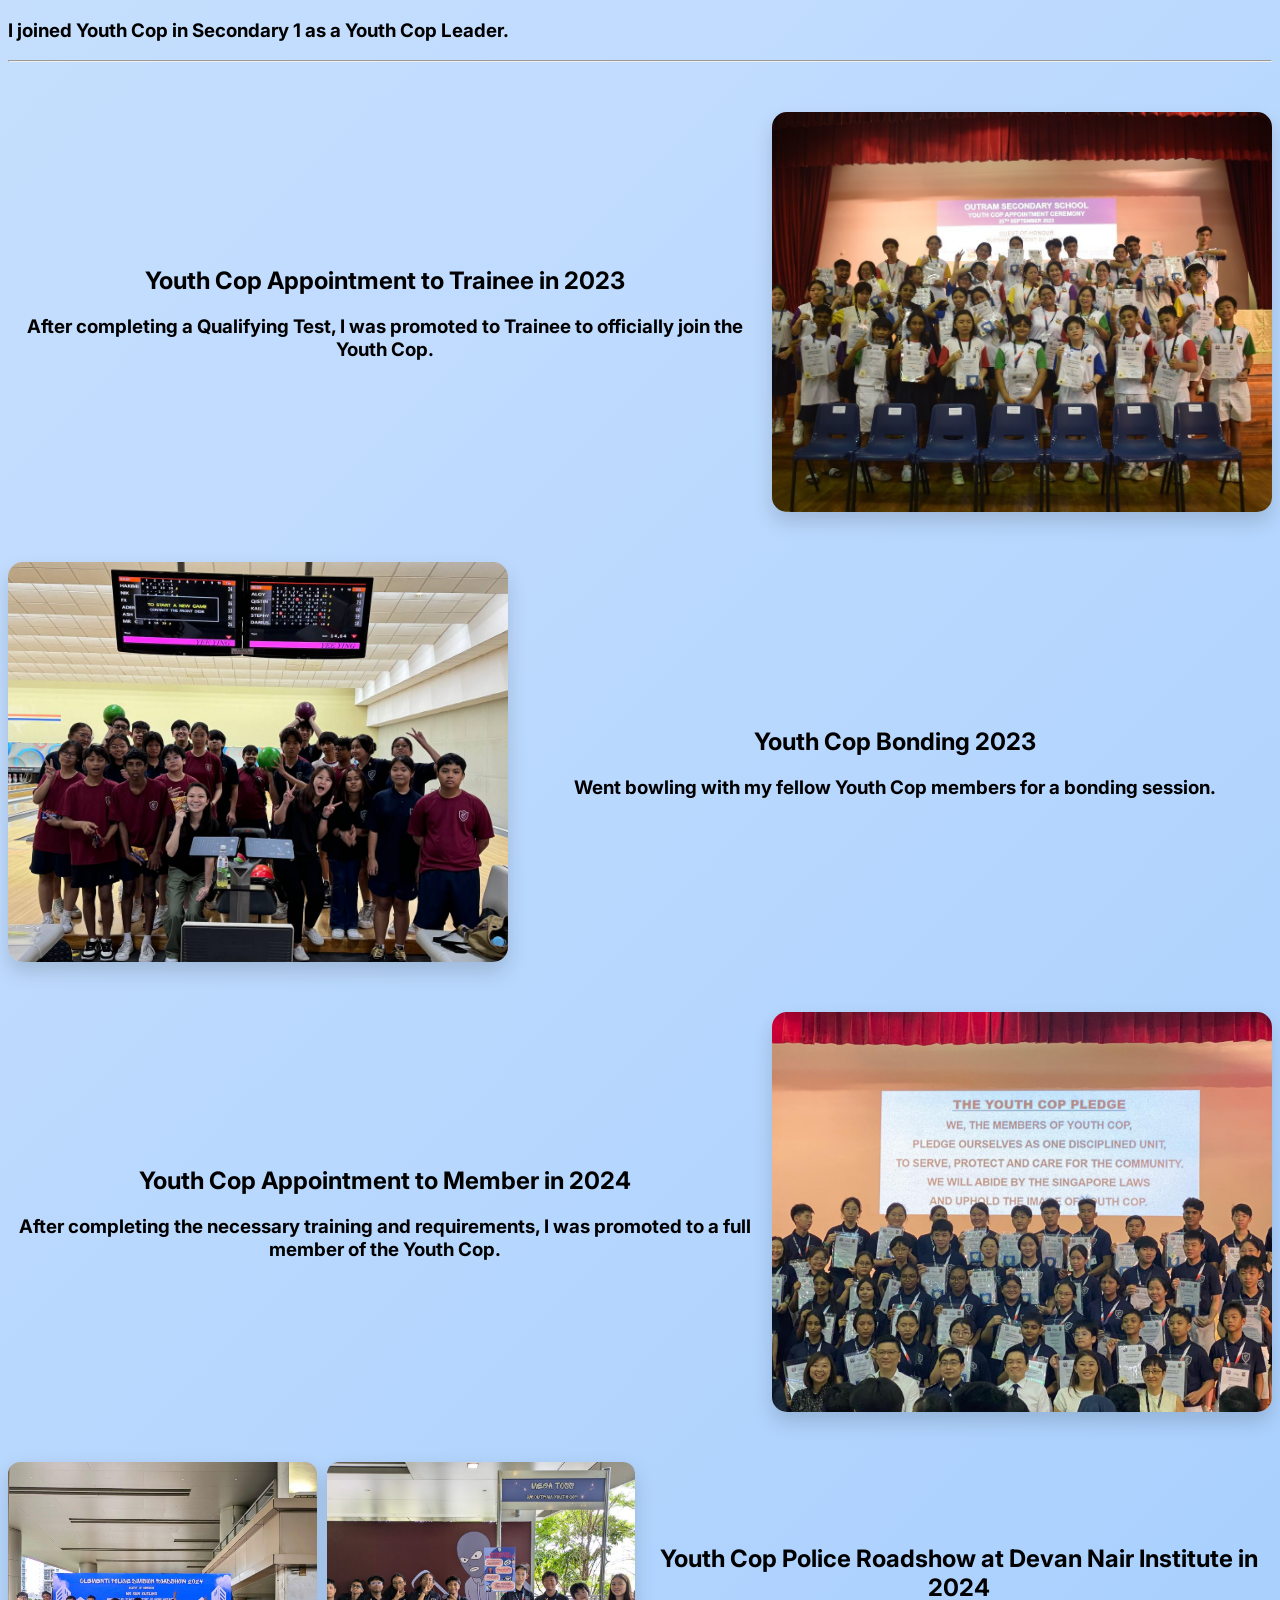
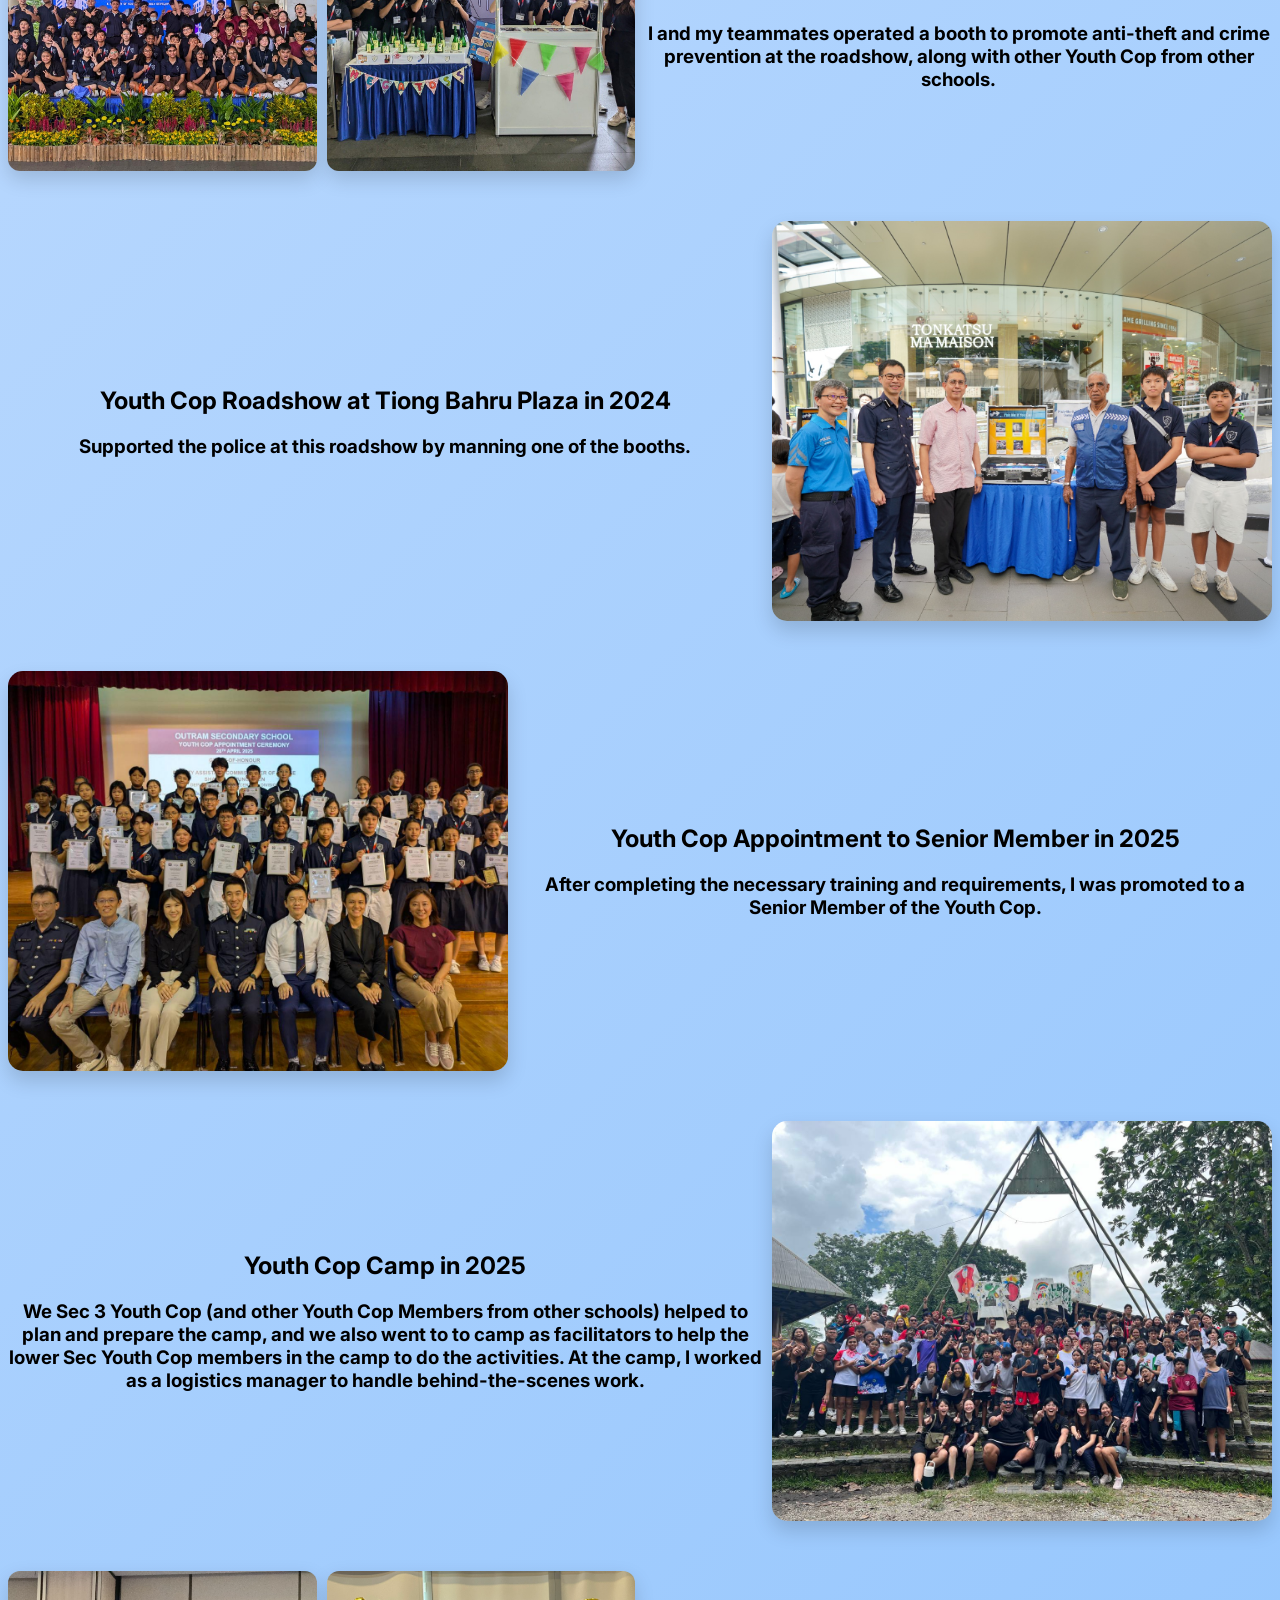
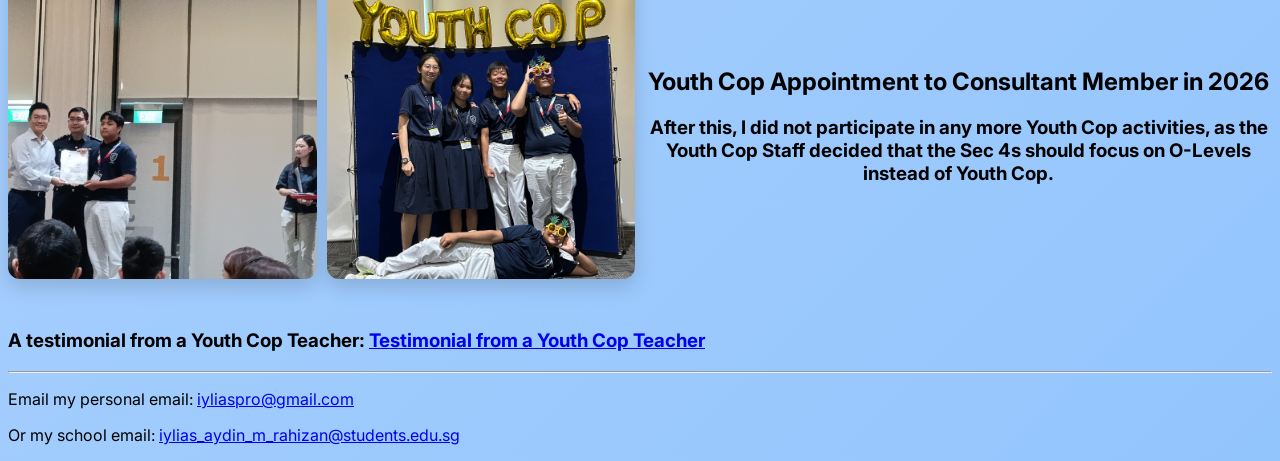
==== commit 7344bb00: "change" ====
--- a/about.html
+++ b/about.html
@@ -227,7 +227,7 @@
                 <img src="Images/ycop consultant image 1.jpg" alt="me with the bluds">
             </div>
         </div>
-        <h3>A testimonial from a Youth Cop Teacher <a href="docs/Youth COP Testimonial_Iylias.pdf" target="_blank">Testimonial from a Youth Cop Teacher</a></h3>
+        <h3>A testimonial from a Youth Cop Teacher: <a href="docs/Youth COP Testimonial_Iylias.pdf" target="_blank">Testimonial from a Youth Cop Teacher</a></h3>
     </section>
 
     <footer>
